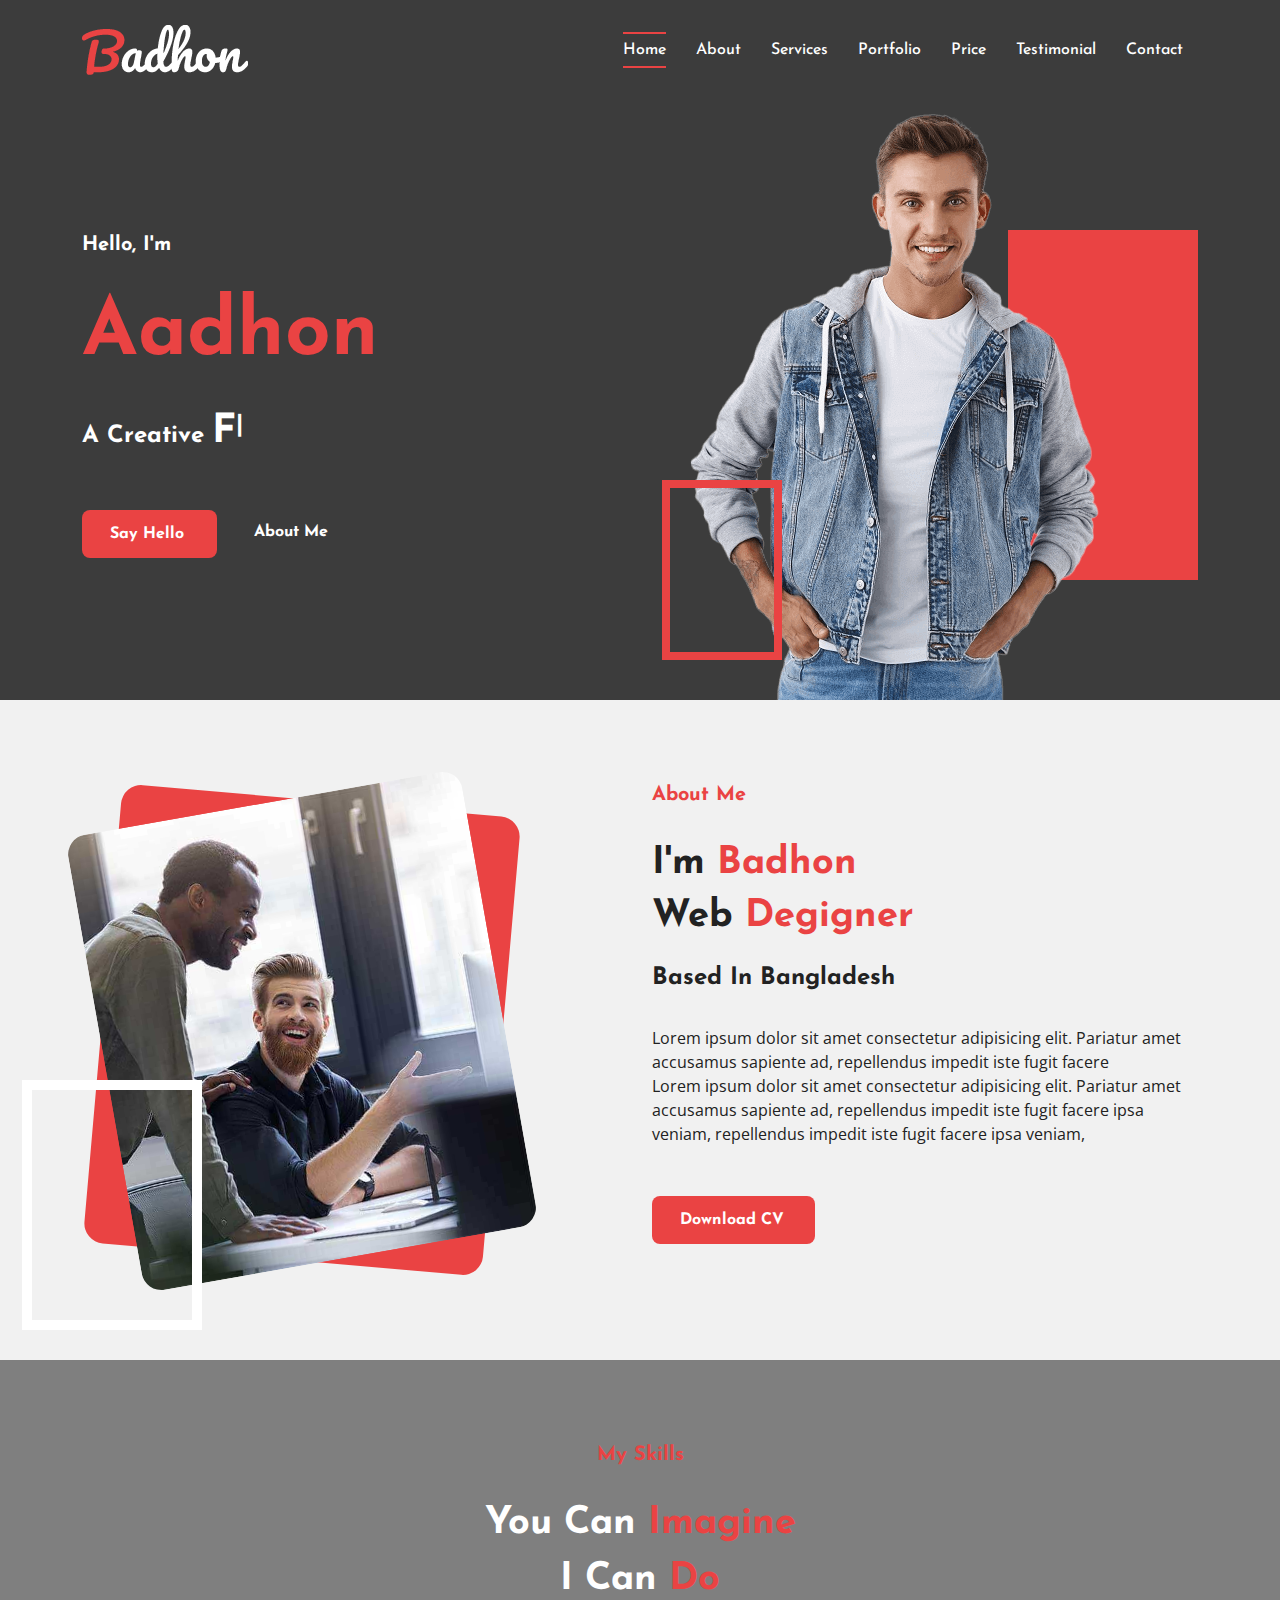
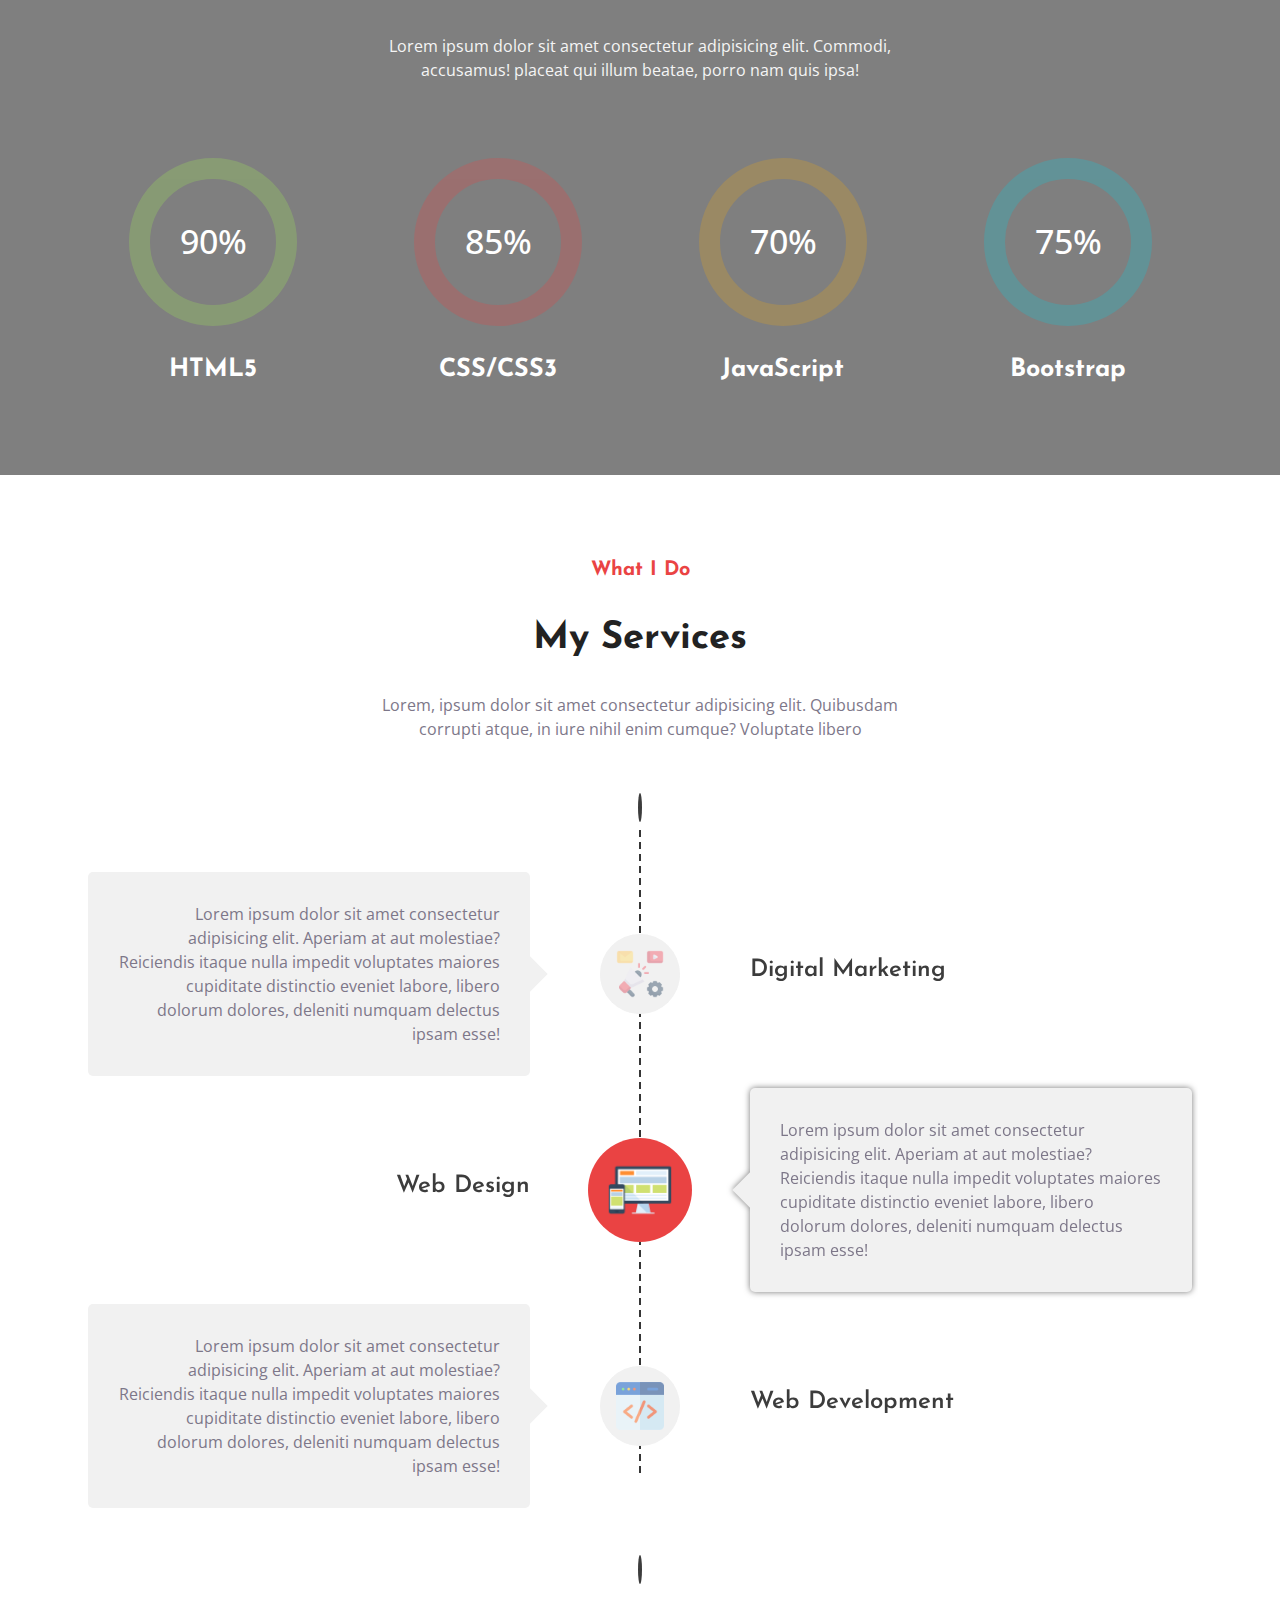
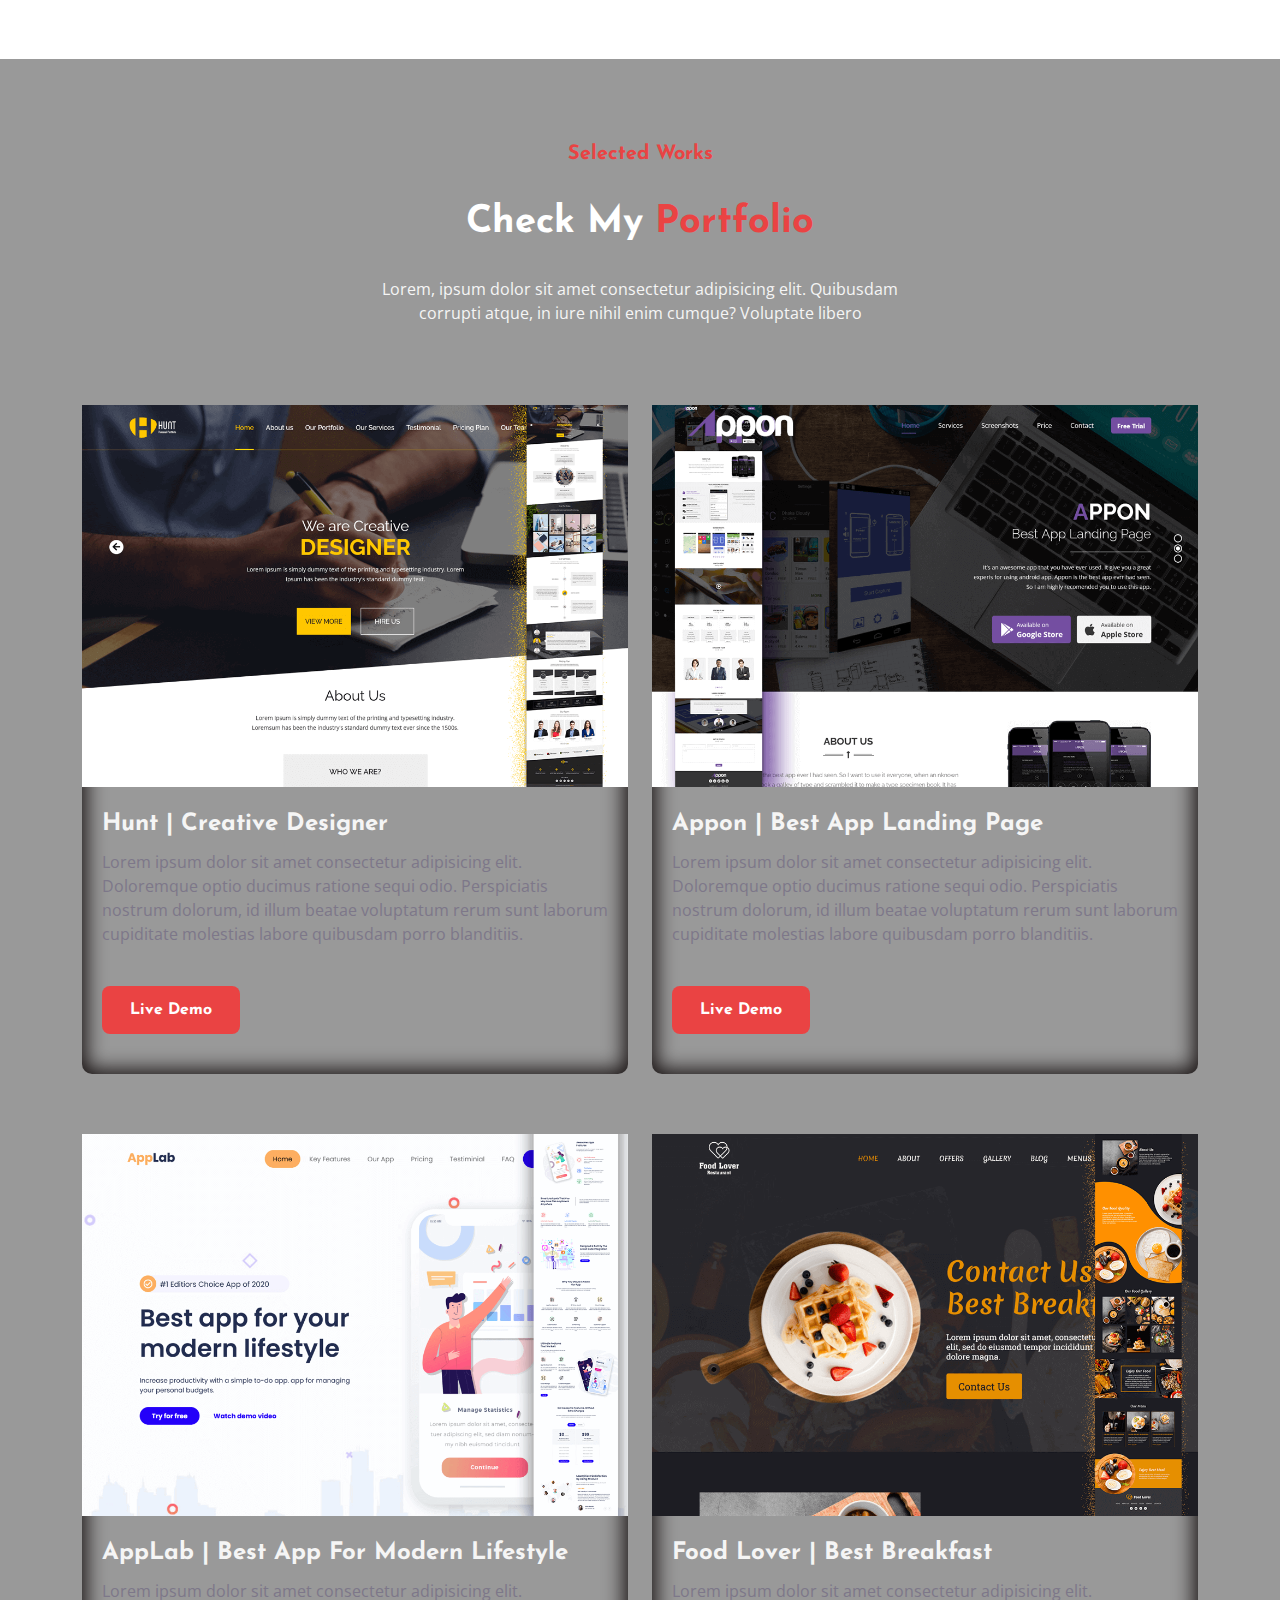
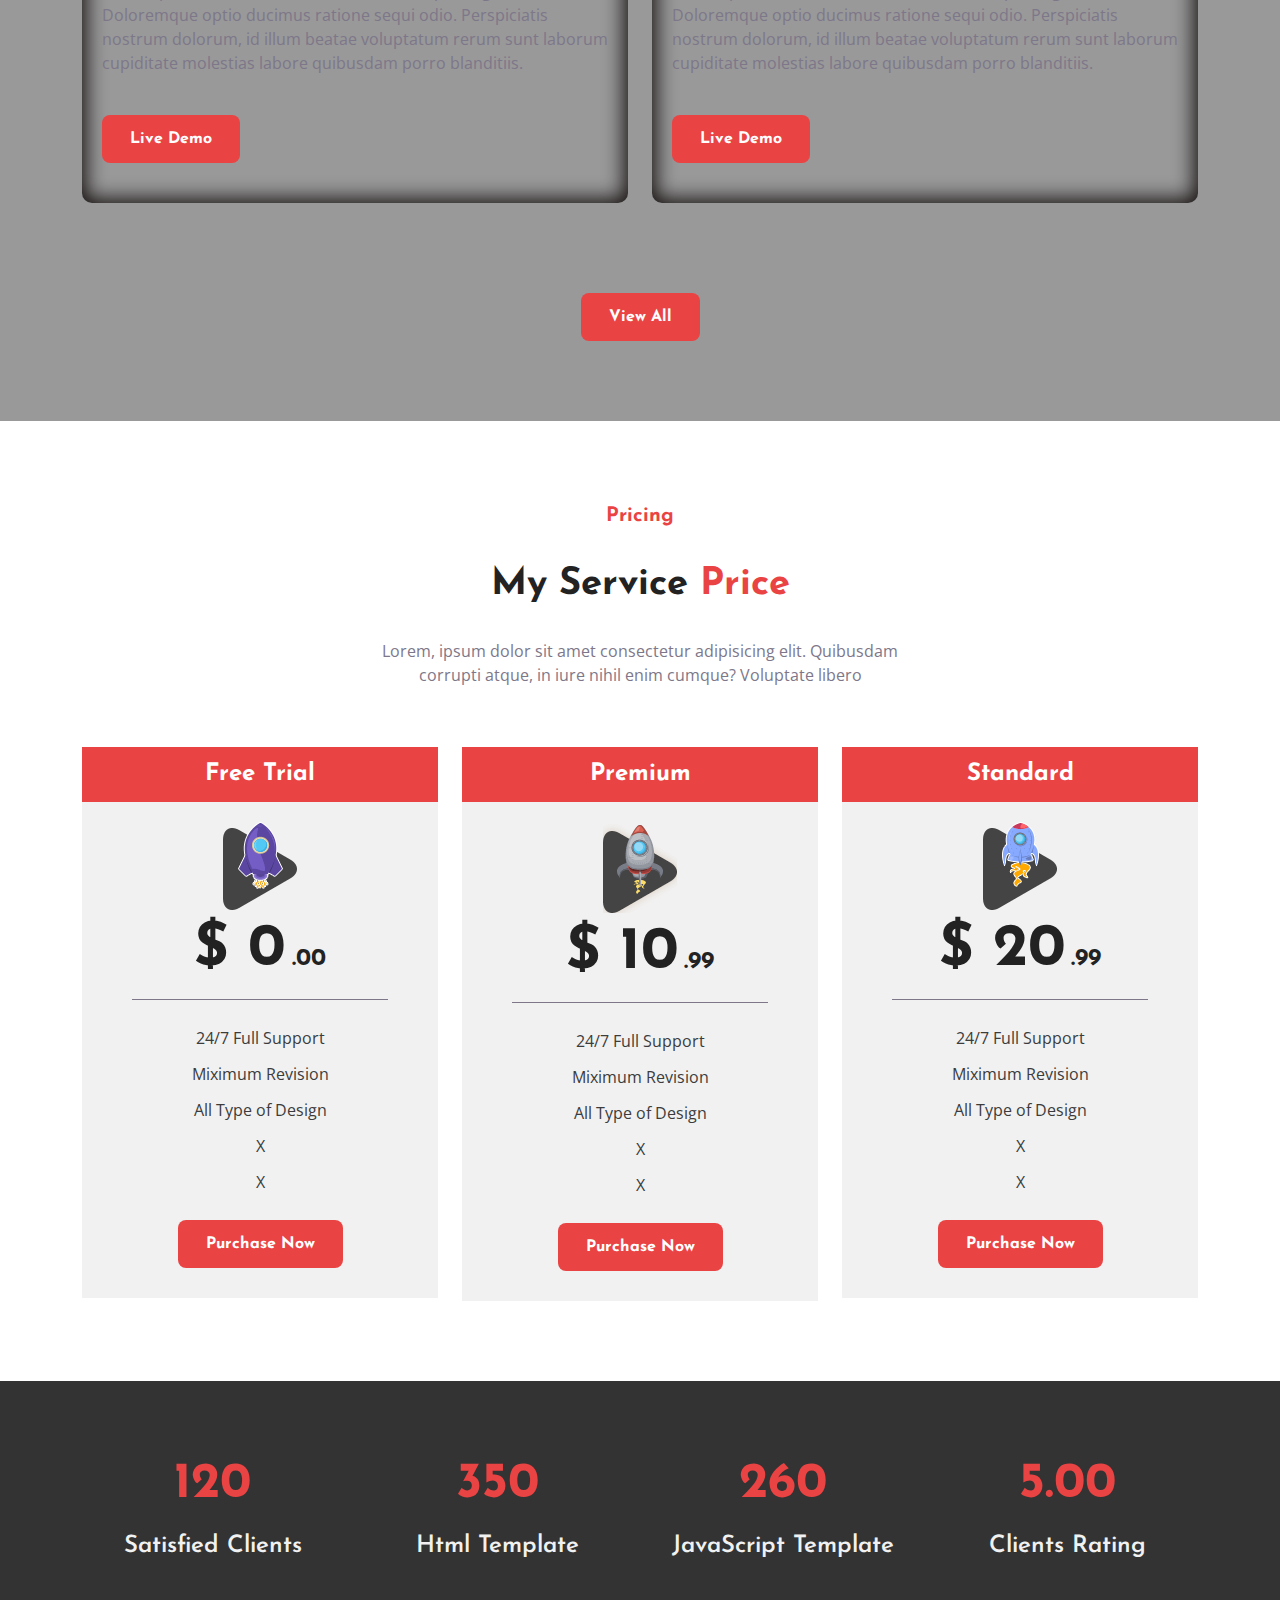
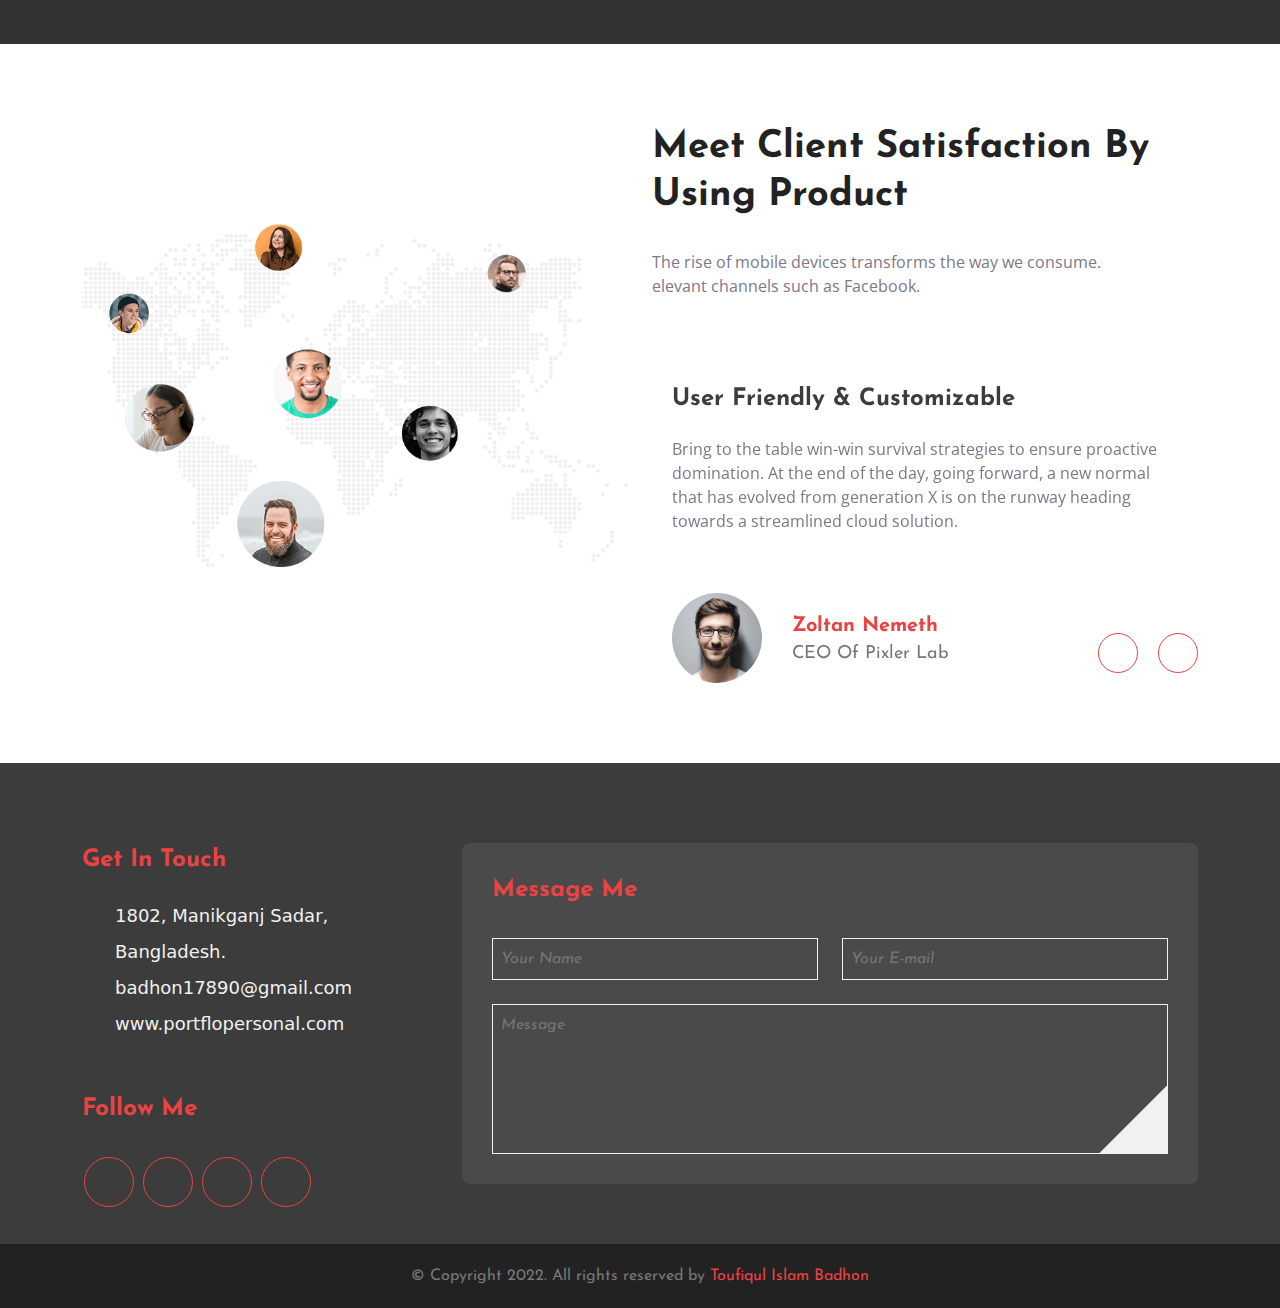
==== index.html @ 5a8f52d2 "ff" ====
<!DOCTYPE html>
<html lang="en">

<head>
    <meta charset="UTF-8">
    <meta http-equiv="X-UA-Compatible" content="IE=edge">
    <meta name="viewport" content="width=device-width, initial-scale=1.0">
    <title>Badhon | Personal Portfolio Website</title>
    <link rel="icon" href="images/icon.png">
    <link
        href="https://fonts.googleapis.com/css2?family=Josefin+Sans:wght@300;400;500;600;700&family=Open+Sans:wght@300;400;500;600;700;800&display=swap"
        rel="stylesheet">
    <link rel="stylesheet" href="https://use.fontawesome.com/releases/v5.15.4/css/all.css"
        integrity="sha384-DyZ88mC6Up2uqS4h/KRgHuoeGwBcD4Ng9SiP4dIRy0EXTlnuz47vAwmeGwVChigm" crossorigin="anonymous">
    <link rel="stylesheet" href="css/slick.css">
    <link rel="stylesheet" href="css/lightbox.min.css">
    <link rel="stylesheet" href="css/bootstrap.min.css">
    <link rel="stylesheet" href="css/style.css">
    <link rel="stylesheet" href="css/media.css">
</head>

<body data-bs-spy="scroll" data-bs-target=".main_nav">
    <!--nav section start-->
    <nav class="navbar navbar-expand-lg navbar-light main_nav">
        <div class="container">
            <a class="navbar-brand" href="index.html">
                <img src="images/logo.png" class="img-fluid" alt="Logo">
            </a>
            <button class="navbar-toggler" type="button" data-bs-toggle="collapse" data-bs-target="#navbarNav"
                aria-controls="navbarNav" aria-expanded="false" aria-label="Toggle navigation">
                <span class="navbar-toggler-icon"></span>
            </button>
            <div class="collapse navbar-collapse menu" id="navbarNav">
                <ul class="navbar-nav ms-auto">
                    <li class="nav-item">
                        <a class="nav-link active" aria-current="page" href="#banner">Home</a>
                    </li>
                    <li class="nav-item">
                        <a class="nav-link" href="#about">About</a>
                    </li>
                    <li class="nav-item">
                        <a class="nav-link" href="#service">Services</a>
                    </li>
                    <li class="nav-item">
                        <a class="nav-link" href="#portfolio">Portfolio</a>
                    </li>
                    <li class="nav-item">
                        <a class="nav-link" href="#price">Price</a>
                    </li>
                    <li class="nav-item">
                        <a class="nav-link" href="#testimonial">Testimonial</a>
                    </li>
                    <li class="nav-item">
                        <a class="nav-link" href="#contact">Contact</a>
                    </li>
                </ul>
            </div>
        </div>
    </nav>
    <!--nav section end-->

    <!--banner section start-->
    <section id="banner">
        <div class="container">
            <div class="row">
                <div class="col-lg-6 col-md-7">
                    <div class="banner_text">
                        <h4>Hello, I'm</h4>
                        <h1>Aadhon</h1>
                        <h3>A Creative <span class="typed"></span></h3>
                    </div>
                    <div class="banner_btn common_btn">
                        <a href="#contact">Say Hello <i class="far fa-envelope"></i></a>
                        <a href="#about">About Me</a>
                    </div>
                </div>
                <div class="col-lg-6 col-md-5">
                    <div class="banner_img">
                        <img src="images/banner.png" class="img-fluid" alt="banner">
                    </div>
                </div>
            </div>
        </div>
    </section>
    <!--banner section end-->

    <!--about section start-->
    <section id="about">
        <div class="container">
            <div class="row">
                <div class="col-lg-6">
                    <div class="about_img_main">
                        <div class="about_img">
                            <img src="images/about.jpg" class="img-fluid" alt="about">
                        </div>
                    </div>
                </div>
                <div class="col-lg-6">
                    <div class="about_text">
                        <h4>About Me</h4>
                        <h2>I'm <span>Badhon</span></h2>
                        <h2>Web <span>Degigner</span></h2>
                        <h3>Based in Bangladesh</h3>
                        <p>Lorem ipsum dolor sit amet consectetur adipisicing elit. Pariatur amet accusamus sapiente ad,
                            repellendus impedit iste fugit facere</p>
                        <p>Lorem ipsum dolor sit amet consectetur adipisicing elit. Pariatur amet accusamus sapiente ad,
                            repellendus impedit iste fugit facere ipsa veniam, repellendus impedit iste fugit facere
                            ipsa veniam,</p>
                        <div class="about_btn common_btn">
                            <a href="https://t.ly/GD3q" target="_blank">Download CV <i
                                    class="fas fa-long-arrow-alt-down"></i></a>
                        </div>
                    </div>
                </div>
            </div>
        </div>
    </section>
    <!--about section end-->

    <!--skill section start-->
    <section id="skill">
        <div class="container">
            <div class="row">
                <div class="col-lg-6 col-md-10 mx-auto">
                    <div class="skill_tittle text-center">
                        <h4>My Skills</h4>
                        <h2>You Can <span>Imagine</span></h2>
                        <h2>I Can <span>Do</span></h2>
                        <p>Lorem ipsum dolor sit amet consectetur adipisicing elit. Commodi, accusamus!
                            placeat qui illum beatae, porro nam quis ipsa!</p>
                    </div>
                </div>
            </div>
            <div class="row">
                <div class="col-lg-3 col-md-6 text-center">
                    <div class="skill_item">
                        <svg class="radial-progress html" data-percentage="90" viewBox="0 0 80 80">
                            <circle class="incomplete" cx="40" cy="40" r="35"></circle>
                            <circle class="complete" cx="40" cy="40" r="35"
                                style="stroke-dashoffset: 39.58406743523136;">
                            </circle>
                            <text class="percentage" x="50%" y="57%" transform="matrix(0, 1, -1, 0, 80, 0)">90%</text>
                        </svg>
                        <h3>HTML5</h3>
                    </div>
                </div>
                <div class="col-lg-3 col-md-6 text-center">
                    <div class="skill_item">
                        <svg class="radial-progress css" data-percentage="85" viewBox="0 0 80 80">
                            <circle class="incomplete" cx="40" cy="40" r="35"></circle>
                            <circle class="complete" cx="40" cy="40" r="35"
                                style="stroke-dashoffset: 39.58406743523136;">
                            </circle>
                            <text class="percentage" x="50%" y="57%" transform="matrix(0, 1, -1, 0, 80, 0)">85%</text>
                        </svg>
                        <h3>CSS/CSS3</h3>
                    </div>
                </div>
                <div class="col-lg-3 col-md-6 text-center">
                    <div class="skill_item md_mb">
                        <svg class="radial-progress javascript" data-percentage="70" viewBox="0 0 80 80">
                            <circle class="incomplete" cx="40" cy="40" r="35"></circle>
                            <circle class="complete" cx="40" cy="40" r="35"
                                style="stroke-dashoffset: 39.58406743523136;">
                            </circle>
                            <text class="percentage" x="50%" y="57%" transform="matrix(0, 1, -1, 0, 80, 0)">70%</text>
                        </svg>
                        <h3>javaScript</h3>
                    </div>
                </div>
                <div class="col-lg-3 col-md-6 text-center">
                    <div class="skill_item xs_mb md_mb">
                        <svg class="radial-progress bootstrap" data-percentage="75" viewBox="0 0 80 80">
                            <circle class="incomplete" cx="40" cy="40" r="35"></circle>
                            <circle class="complete" cx="40" cy="40" r="35"
                                style="stroke-dashoffset: 39.58406743523136;">
                            </circle>
                            <text class="percentage" x="50%" y="57%" transform="matrix(0, 1, -1, 0, 80, 0)">75%</text>
                        </svg>
                        <h3>bootstrap</h3>
                    </div>
                </div>
            </div>
        </div>
    </section>
    <!--skill section end-->

    <!--service section start-->
    <section id="service">
        <div class="container">
            <div class="row">
                <div class="col-lg-6 col-md-10 mx-auto">
                    <div class="service_tittle text-center">
                        <h4>What I Do</h4>
                        <h2>My Services</h2>
                        <p>Lorem, ipsum dolor sit amet consectetur adipisicing elit. Quibusdam corrupti atque, in iure
                            nihil enim cumque? Voluptate libero</p>
                    </div>
                </div>
            </div>

            <div class="service_prev_arrow">
                <i class="fas fa-chevron-up"></i>
            </div>
            <div class="service_next_arrow">
                <i class="fas fa-chevron-down"></i>
            </div>

            <div class="service_slider">
                <div class="service_item">
                    <div class="service_item_tittle">
                        <h3>Web Design</h3>
                    </div>
                    <div class="service_item_round">
                        <div class="service_item_round_img">
                            <img src="images/service-icon1.png" alt="service">
                        </div>
                    </div>
                    <div class="service_item_details">
                        <p>Lorem ipsum dolor sit amet consectetur adipisicing elit. Aperiam at aut molestiae? Reiciendis
                            itaque nulla impedit voluptates maiores cupiditate distinctio eveniet labore, libero dolorum
                            dolores, deleniti numquam delectus ipsam esse!</p>
                    </div>
                </div>
                <div class="service_item">
                    <div class="service_item_tittle">
                        <h3>Web Development</h3>
                    </div>
                    <div class="service_item_round">
                        <div class="service_item_round_img">
                            <img src="images/service-icon2.png" alt="service">
                        </div>
                    </div>
                    <div class="service_item_details">
                        <p>Lorem ipsum dolor sit amet consectetur adipisicing elit. Aperiam at aut molestiae? Reiciendis
                            itaque nulla impedit voluptates maiores cupiditate distinctio eveniet labore, libero dolorum
                            dolores, deleniti numquam delectus ipsam esse!</p>
                    </div>
                </div>
                <div class="service_item">
                    <div class="service_item_tittle">
                        <h3>Graphic Design</h3>
                    </div>
                    <div class="service_item_round">
                        <div class="service_item_round_img">
                            <img src="images/service-icon3.png" alt="service">
                        </div>
                    </div>
                    <div class="service_item_details">
                        <p>Lorem ipsum dolor sit amet consectetur adipisicing elit. Aperiam at aut molestiae? Reiciendis
                            itaque nulla impedit voluptates maiores cupiditate distinctio eveniet labore, libero dolorum
                            dolores, deleniti numquam delectus ipsam esse!</p>
                    </div>
                </div>
                <div class="service_item">
                    <div class="service_item_tittle">
                        <h3>Photography</h3>
                    </div>
                    <div class="service_item_round">
                        <div class="service_item_round_img">
                            <img src="images/service-icon4.png" alt="service">
                        </div>
                    </div>
                    <div class="service_item_details">
                        <p>Lorem ipsum dolor sit amet consectetur adipisicing elit. Aperiam at aut molestiae? Reiciendis
                            itaque nulla impedit voluptates maiores cupiditate distinctio eveniet labore, libero dolorum
                            dolores, deleniti numquam delectus ipsam esse!</p>
                    </div>
                </div>
                <div class="service_item">
                    <div class="service_item_tittle">
                        <h3>SEO</h3>
                    </div>
                    <div class="service_item_round">
                        <div class="service_item_round_img">
                            <img src="images/service-icon5.png" alt="service">
                        </div>
                    </div>
                    <div class="service_item_details">
                        <p>Lorem ipsum dolor sit amet consectetur adipisicing elit. Aperiam at aut molestiae? Reiciendis
                            itaque nulla impedit voluptates maiores cupiditate distinctio eveniet labore, libero dolorum
                            dolores, deleniti numquam delectus ipsam esse!</p>
                    </div>
                </div>
                <div class="service_item">
                    <div class="service_item_tittle">
                        <h3>Digital Marketing</h3>
                    </div>
                    <div class="service_item_round">
                        <div class="service_item_round_img">
                            <img src="images/service-icon6.png" alt="service">
                        </div>
                    </div>
                    <div class="service_item_details">
                        <p>Lorem ipsum dolor sit amet consectetur adipisicing elit. Aperiam at aut molestiae? Reiciendis
                            itaque nulla impedit voluptates maiores cupiditate distinctio eveniet labore, libero dolorum
                            dolores, deleniti numquam delectus ipsam esse!</p>
                    </div>
                </div>
            </div>

        </div>
    </section>
    <!--service section end-->

    <!--portfolio section start-->
    <section id="portfolio">
        <div class="container">
            <div class="row">
                <div class="col-lg-6 col-md-10 mx-auto">
                    <div class="portfolio_tittle text-center">
                        <h4>Selected works</h4>
                        <h2>Check my <span>portfolio</span></h2>
                        <p>Lorem, ipsum dolor sit amet consectetur adipisicing elit. Quibusdam corrupti atque, in iure
                            nihil enim cumque? Voluptate libero</p>
                    </div>
                </div>
            </div>
            <div class="row">
                <div class="col-lg-6 col-md-6">
                    <div class="portfolio_item">
                        <div class="portfolio_item_img">
                            <img src="images/portfolio1.png" class="img-fluid" alt="portfolio item">
                            <div class="portfolio_item_img_overlay">
                                <a href="images/portfolio1.png" data-lightbox="image-1"><i
                                        class="fas fa-search-plus"></i></a>
                            </div>
                        </div>
                        <div class="portfolio_item_details">
                            <h3>Hunt | Creative Designer</h3>
                            <p>Lorem ipsum dolor sit amet consectetur adipisicing elit. Doloremque optio ducimus
                                ratione
                                sequi odio. Perspiciatis nostrum dolorum, id illum beatae voluptatum rerum sunt
                                laborum
                                cupiditate molestias labore quibusdam porro blanditiis.</p>
                        </div>
                        <div class="portfolio_item_btn common_btn">
                            <a href="https://iambadhon.github.io/hunt/" target="_blank">Live Demo <i
                                    class="fas fa-globe"></i></a>
                        </div>
                    </div>
                </div>
                <div class="col-lg-6 col-md-6">
                    <div class="portfolio_item">
                        <div class="portfolio_item_img">
                            <img src="images/portfolio2.png" class="img-fluid" alt="portfolio item">
                            <div class="portfolio_item_img_overlay">
                                <a href="images/portfolio2.png" data-lightbox="image-1"><i
                                        class="fas fa-search-plus"></i></a>
                            </div>
                        </div>
                        <div class="portfolio_item_details">
                            <h3>Appon | Best App Landing page</h3>
                            <p>Lorem ipsum dolor sit amet consectetur adipisicing elit. Doloremque optio ducimus
                                ratione
                                sequi odio. Perspiciatis nostrum dolorum, id illum beatae voluptatum rerum sunt laborum
                                cupiditate molestias labore quibusdam porro blanditiis.</p>
                        </div>
                        <div class="portfolio_item_btn common_btn">
                            <a href="https://iambadhon.github.io/appon/" target="_blank">Live Demo <i
                                    class="fas fa-globe"></i></a>
                        </div>
                    </div>
                </div>
                <div class="col-lg-6 col-md-6">
                    <div class="portfolio_item">
                        <div class="portfolio_item_img">
                            <img src="images/portfolio3.png" class="img-fluid" alt="portfolio item">
                            <div class="portfolio_item_img_overlay">
                                <a href="images/portfolio3.png" data-lightbox="image-1"><i
                                        class="fas fa-search-plus"></i></a>
                            </div>
                        </div>
                        <div class="portfolio_item_details">
                            <h3>AppLab | best app for modern lifestyle</h3>
                            <p>Lorem ipsum dolor sit amet consectetur adipisicing elit. Doloremque optio ducimus
                                ratione
                                sequi odio. Perspiciatis nostrum dolorum, id illum beatae voluptatum rerum sunt laborum
                                cupiditate molestias labore quibusdam porro blanditiis.</p>
                        </div>
                        <div class="portfolio_item_btn common_btn">
                            <a href="https://iambadhon.github.io/applab/" target="_blank">Live Demo <i
                                    class="fas fa-globe"></i></a>
                        </div>
                    </div>
                </div>
                <div class="col-lg-6 col-md-6">
                    <div class="portfolio_item">
                        <div class="portfolio_item_img">
                            <img src="images/portfolio4.png" class="img-fluid" alt="portfolio item">
                            <div class="portfolio_item_img_overlay">
                                <a href="images/portfolio4.png" data-lightbox="image-1"><i
                                        class="fas fa-search-plus"></i></a>
                            </div>
                        </div>
                        <div class="portfolio_item_details">
                            <h3>Food Lover | Best Breakfast</h3>
                            <p>Lorem ipsum dolor sit amet consectetur adipisicing elit. Doloremque optio ducimus ratione
                                sequi odio. Perspiciatis nostrum dolorum, id illum beatae voluptatum rerum sunt laborum
                                cupiditate molestias labore quibusdam porro blanditiis.</p>
                        </div>
                        <div class="portfolio_item_btn common_btn">
                            <a href="https://iambadhon.github.io/breakfast/" target="_blank">Live Demo <i
                                    class="fas fa-globe"></i></a>
                        </div>
                    </div>
                </div>
                <div class="portfolio_all_btn common_btn text-center">
                    <a href="portfolio.html">View All</a>
                </div>
            </div>
        </div>
    </section>
    <!--portfolio section end-->

    <!--price section start-->
    <section id="price">
        <div class="container">
            <div class="row">
                <div class="col-lg-6 col-md-10 mx-auto">
                    <div class="price_tittle text-center">
                        <h4>Pricing</h4>
                        <h2>My Service <span>Price</span></h2>
                        <p>Lorem, ipsum dolor sit amet consectetur adipisicing elit. Quibusdam corrupti atque, in iure
                            nihil enim cumque? Voluptate libero</p>
                    </div>
                </div>
            </div>

            <div class="row">
                <div class="col-lg-4 col-md-4">
                    <div class="price_item text-center">
                        <div class="price_item_head">
                            <h3>Free Trial</h3>
                        </div>
                        <div class="price_item_img">
                            <img src="images/price1.png" class="img-fluid" alt="price">
                        </div>
                        <div class="price_item_text">
                            <div class="price_item_price">
                                <h2>$ 0</h2>
                                <span>.00</span>
                            </div>
                            <ul>
                                <li>24/7 Full Support</li>
                                <li>Miximum Revision</li>
                                <li> All Type of Design</li>
                                <li> X</li>
                                <li> X</li>
                            </ul>
                        </div>
                        <div class="price_item_btn common_btn">
                            <a href="#">Purchase Now</a>
                        </div>
                    </div>
                </div>
                <div class="col-lg-4 col-md-4">
                    <div class="price_item text-center">
                        <div class="price_item_head">
                            <h3>Premium</h3>
                        </div>
                        <div class="price_item_img">
                            <img src="images/price2.png" class="img-fluid" alt="price">
                        </div>
                        <div class="price_item_text">
                            <div class="price_item_price">
                                <h2>$ 10</h2>
                                <span>.99</span>
                            </div>
                            <ul>
                                <li>24/7 Full Support</li>
                                <li>Miximum Revision</li>
                                <li> All Type of Design</li>
                                <li> X</li>
                                <li> X</li>
                            </ul>
                        </div>
                        <div class="price_item_btn common_btn">
                            <a href="#">Purchase Now</a>
                        </div>
                    </div>
                </div>
                <div class="col-lg-4 col-md-4">
                    <div class="price_item text-center xs_mb">
                        <div class="price_item_head">
                            <h3>Standard</h3>
                        </div>
                        <div class="price_item_img">
                            <img src="images/price3.png" class="img-fluid" alt="price">
                        </div>
                        <div class="price_item_text">
                            <div class="price_item_price">
                                <h2>$ 20</h2>
                                <span>.99</span>
                            </div>
                            <ul>
                                <li>24/7 Full Support</li>
                                <li>Miximum Revision</li>
                                <li> All Type of Design</li>
                                <li> X</li>
                                <li> X</li>
                            </ul>
                        </div>
                        <div class="price_item_btn common_btn">
                            <a href="#">Purchase Now</a>
                        </div>
                    </div>
                </div>
            </div>
        </div>
    </section>
    <!--price section end-->

    <!--client section start-->
    <section id="client">
        <div class="container">
            <div class="row">
                <div class="col-lg-3 col-md-6">
                    <div class="client_item text-center">
                        <i class="fas fa-users"></i>
                        <h2 class="counter">120</h2>
                        <h3>Satisfied Clients</h3>
                    </div>
                </div>
                <div class="col-lg-3 col-md-6">
                    <div class="client_item text-center">
                        <i class="fab fa-html5"></i>
                        <h2 class="counter">350</h2>
                        <h3>html template</h3>
                    </div>
                </div>
                <div class="col-lg-3 col-md-6">
                    <div class="client_item text-center md_mb">
                        <i class="fab fa-js-square"></i>
                        <h2 class="counter">260</h2>
                        <h3>JavaScript Template</h3>
                    </div>
                </div>
                <div class="col-lg-3 col-md-6">
                    <div class="client_item text-center xs_mb md_mb">
                        <i class="fas fa-star"></i>
                        <h2 class="counter">5.00</h2>
                        <h3>Clients Rating</h3>
                    </div>
                </div>
            </div>
        </div>
    </section>
    <!--client section end-->

    <!--testimonial section start-->
    <section id="testimonial">
        <div class="container">
            <div class="row">
                <div class="col-lg-6">
                    <div class="testimonial_img">
                        <img src="images/testimonial-img.png" class="img-fluid" alt="testimonial">
                    </div>
                </div>
                <div class="col-lg-6">
                    <div class="testimonial_main">
                        <div class="row">
                            <div class="col-lg-11 col-md-10 center_align">
                                <div class="testimonial_tittle">
                                    <h2>Meet Client Satisfaction by using product</h2>
                                    <p>The rise of mobile devices transforms the way we consume. elevant
                                        channels such as
                                        Facebook.
                                    </p>
                                </div>
                            </div>
                        </div>

                        <div class="testimonial_prev">
                            <i class="fas fa-long-arrow-alt-left"></i>
                        </div>
                        <div class="testimonial_next">
                            <i class="fas fa-long-arrow-alt-right"></i>
                        </div>

                        <div class="testimonial_slider">
                            <div class="testimonial_slider_item">
                                <div class="testimonial_slider_item_text">
                                    <ul>
                                        <li><i class="fas fa-star"></i></li>
                                        <li><i class="fas fa-star"></i></li>
                                        <li><i class="fas fa-star"></i></li>
                                        <li><i class="fas fa-star"></i></li>
                                        <li><i class="fas fa-star"></i></li>
                                    </ul>
                                    <h3>User friendly & Customizable</h3>
                                    <p>Bring to the table win-win survival strategies to ensure
                                        proactive domination. At
                                        the
                                        end of the day, going forward, a new normal that has evolved
                                        from generation X
                                        is on
                                        the runway heading towards a streamlined cloud solution.</p>
                                </div>
                                <div class="testimonial_slider_item_user">
                                    <div class="testimonial_slider_item_user_img">
                                        <img src="images/testimonial-user1.png" class="img-fluid"
                                            alt="testimonial user">
                                    </div>
                                    <div class="testimonial_slider_item_user_name">
                                        <h4>Zoltan Nemeth</h4>
                                        <span>CEO of Pixler Lab</span>
                                    </div>
                                </div>
                            </div>

                            <div class="testimonial_slider_item">
                                <div class="testimonial_slider_item_text">
                                    <ul>
                                        <li><i class="fas fa-star"></i></li>
                                        <li><i class="fas fa-star"></i></li>
                                        <li><i class="fas fa-star"></i></li>
                                        <li><i class="fas fa-star"></i></li>
                                        <li><i class="fas fa-star-half"></i></li>
                                    </ul>
                                    <h3>User friendly & Customizable</h3>
                                    <p>Bring to the table win-win survival strategies to ensure
                                        proactive domination. At
                                        the
                                        end of the day, going forward, a new normal that has evolved
                                        from generation X
                                        is on
                                        the runway heading towards a streamlined cloud solution.</p>
                                </div>
                                <div class="testimonial_slider_item_user">
                                    <div class="testimonial_slider_item_user_img">
                                        <img src="images/testimonial-user2.png" class="img-fluid"
                                            alt="testimonial user">
                                    </div>
                                    <div class="testimonial_slider_item_user_name">
                                        <h4>Cathy Rose</h4>
                                        <span>CEO of upwork</span>
                                    </div>
                                </div>
                            </div>

                            <div class="testimonial_slider_item">
                                <div class="testimonial_slider_item_text">
                                    <ul>
                                        <li><i class="fas fa-star"></i></li>
                                        <li><i class="fas fa-star"></i></li>
                                        <li><i class="fas fa-star"></i></li>
                                        <li><i class="fas fa-star"></i></li>
                                        <li><i class="fas fa-star"></i></li>
                                    </ul>
                                    <h3>User friendly & Customizable</h3>
                                    <p>Bring to the table win-win survival strategies to ensure
                                        proactive domination. At
                                        the
                                        end of the day, going forward, a new normal that has evolved
                                        from generation X
                                        is on
                                        the runway heading towards a streamlined cloud solution.</p>
                                </div>
                                <div class="testimonial_slider_item_user">
                                    <div class="testimonial_slider_item_user_img">
                                        <img src="images/testimonial-user3.png" class="img-fluid"
                                            alt="testimonial user">
                                    </div>
                                    <div class="testimonial_slider_item_user_name">
                                        <h4>Nemeth thee</h4>
                                        <span>CEO of Fiverr</span>
                                    </div>
                                </div>
                            </div>
                        </div>
                    </div>
                </div>
            </div>
        </div>
    </section>
    <!--testimonial section end-->

    <!--footer section start-->
    <footer id="contact">
        <div class="container">
            <div class="row contact_main">
                <div class="col-lg-4 col-md-6">
                    <div class="get_touch">
                        <h3>Get in Touch</h3>
                        <ul>
                            <li><a href="#"><i class="fas fa-map-marker-alt"></i> 1802, Manikganj Sadar, Bangladesh.</a>
                            </li>
                            <li><a href="#"><i class="fas fa-envelope"></i> badhon17890@gmail.com</a>
                            </li>
                            <li><a href="#"><i class="fas fa-globe"></i> www.portflopersonal.com</a></li>
                        </ul>
                    </div>
                    <div class="follow_me">
                        <h3>Follow Me</h3>
                        <ul>
                            <li><a href="https://facebook.com/iambadhon0" target="_blank"><i
                                        class="fab fa-facebook-f"></i></a></li>
                            <li><a href="https://twitter.com/iambadhon0" target="_blank"><i
                                        class="fab fa-twitter"></i></a></li>
                            <li><a href="https://linkedin.com/in/iambadhon0/" target="_blank"><i
                                        class="fab fa-linkedin-in"></i></a></li>
                            <li><a href="https://github.com/iambadhon" target="_blank"><i class="fab fa-github"></i></a>
                            </li>
                        </ul>
                    </div>
                </div>
                <div class="col-lg-8 col-md-6">
                    <div class="message_me">
                        <h3>Message Me</h3>
                        <form action="https://formspree.io/f/xgedaejn" method="post">
                            <div class="row">
                                <div class="col-lg-6 name">
                                    <input name="Name" type="text" required placeholder="Your Name">
                                </div>
                                <div class="col-lg-6 email">
                                    <input name="E-mail" type="email" required placeholder="Your E-mail">
                                </div>
                                <div class="col-lg-12 message">
                                    <textarea name="Message" required placeholder="Message"></textarea>
                                    <button><i class="fas fa-paper-plane"></i></button>
                                </div>
                            </div>
                        </form>
                    </div>
                </div>
            </div>
        </div>
        <div class="copyright">
            <div class="container">
                <div class="row">
                    <div class="col-lg-12">
                        <div class="copyright_text text-center">
                            <h5>&copy; Copyright 2022. All rights reserved by <a href="https://facebook.com/iambadhon0"
                                    target="_blank">Toufiqul Islam Badhon</a></h5>
                        </div>
                    </div>
                </div>
            </div>
        </div>
    </footer>
    <!--footer section end-->

    <!--scroll top section start-->
    <div class="scroll_top">
        <i class="fas fa-sort-alpha-up"></i>
    </div>
    <!--scroll top section end-->

    <!--jquery file linkup start-->
    <script src="https://ajax.googleapis.com/ajax/libs/jquery/1.12.4/jquery.min.js"></script>
    <script src="js/bootstrap.bundle.min.js"></script>
    <script src="js/typed.min.js"></script>
    <script src="js/slick.min.js"></script>
    <script src="js/lightbox.min.js"></script>
    <script src="js/counterup.min.js"></script>
    <script src="js/waypoints.min.js"></script>
    <script src="js/custom.js"></script>
    <!--jquery file linkup end-->
</body>

</html>
---- css/style.css ----
/*=====================common css start=====================*/
* {
    margin: 0;
    padding: 0;
    outline: 0;
    border: 0;
    box-sizing: border-box;
}

html {
    scroll-behavior: smooth;
}

body {
    transition: .5s;
    -webkit-transition: .5s;
    -moz-transition: .5s;
    -ms-transition: .5s;
    -o-transition: .5s;
}

::selection {
    background: var(--first-color);
    color: var(--sixth-color);
}

img {
    vertical-align: middle;
}

a {
    text-decoration: none;
    display: inline-block;
    transition: .5s;
    -webkit-transition: .5s;
    -moz-transition: .5s;
    -ms-transition: .5s;
    -o-transition: .5s;
}

ul,
ol {
    list-style-type: none;
    margin: 0;
    padding: 0;
}

h1 {
    color: var(--first-color);
    font-size: 80px;
    line-height: 88px;
    font-weight: 700;
    font-family: 'Josefin Sans',
        sans-serif;
    margin-bottom: 30px;
}

h2 {
    font-size: 38px;
    font-weight: 700;
    line-height: 48px;
    text-transform: capitalize;
    font-family: 'Josefin Sans',
        sans-serif;
    color: var(--second-color);
    margin-bottom: 30px;
}

h3 {
    font-size: 24px;
    font-weight: 700;
    line-height: 35px;
    text-transform: capitalize;
    font-family: 'Josefin Sans',
        sans-serif;
    color: var(--third-color);
}

h4 {
    font-size: 20px;
    font-weight: 700;
    line-height: 30px;
    text-transform: capitalize;
    font-family: 'Josefin Sans',
        sans-serif;
    color: var(--first-color);
    margin-bottom: 30px;
}

p {
    font-size: 16px;
    font-weight: 400;
    line-height: 24px;
    font-family: 'Open Sans',
        sans-serif;
    color: var(--fifth-color);
    margin: 0;
    padding: 0;
}

.common_btn a {
    font-size: 16px;
    font-weight: 700;
    line-height: 24px;
    font-family: 'Josefin Sans', sans-serif;
    color: var(--sixth-color);
    background: var(--first-color);
    padding: 10px 26px;
    border-radius: 8px;
    -webkit-border-radius: 8px;
    -moz-border-radius: 8px;
    -ms-border-radius: 8px;
    -o-border-radius: 8px;
    border: 2px solid transparent;
    display: inline-block;
    text-transform: capitalize;
    transition: .5s;
    -webkit-transition: .5s;
    -moz-transition: .5s;
    -ms-transition: .5s;
    -o-transition: .5s;
}

.common_btn a:hover {
    background: transparent;
    border-color: var(--first-color);
}

section {
    padding: 80px 0;
}

:root {
    --first-color: #ea4343;
    --second-color: #222222;
    --third-color: #3c3c3c;
    --fourth-color: #777777;
    --fifth-color: #7d7789;
    --sixth-color: #ffffff;
    --seventh-color: #f1f1f1;
    --eighth-color: #f5f5f5;
    --ninth-color: #161010;
    --tenth-color: #4a4a4a;
}

/*=====================common css end=====================*/

/*=====================nav section start=====================*/
.main_nav {
    position: absolute;
    top: 0;
    left: 0;
    width: 100%;
    z-index: 9999;
    padding: 20px 0;
}

.main_nav .menu ul li {
    margin: 0 5px;
    position: relative;
    overflow: hidden;
}

.main_nav .menu ul li a {
    font-size: 16px;
    font-weight: 500;
    line-height: 16px;
    color: var(--sixth-color) !important;
    font-family: 'Josefin Sans',
        sans-serif;
    padding: 10px 10px !important;
    transition: .5s;
    -webkit-transition: .5s;
    -moz-transition: .5s;
    -ms-transition: .5s;
    -o-transition: .5s;
}

.main_nav .menu ul li a::before {
    position: absolute;
    content: '';
    left: -90px;
    bottom: 0;
    width: calc(100% - 20px);
    height: 2px;
    background: var(--first-color);
    transition: .5s;
    -webkit-transition: .5s;
    -moz-transition: .5s;
    -ms-transition: .5s;
    -o-transition: .5s;
}

.main_nav .menu ul li a::after {
    position: absolute;
    content: '';
    right: -90px;
    top: 0;
    width: calc(100% - 20px);
    height: 2px;
    background: var(--first-color);
    transition: .5s;
    -webkit-transition: .5s;
    -moz-transition: .5s;
    -ms-transition: .5s;
    -o-transition: .5s;
}

.main_nav .menu ul li a:hover::before {
    left: 10px;
}

.main_nav .menu ul li a:hover::after {
    right: 10px;
}

.main_nav .menu ul li a.active::before {
    left: 10px;
}

.main_nav .menu ul li a.active::after {
    right: 10px;
}

.nav_sticky {
    background: rgb(43, 43, 43, 0.9);
    position: fixed;
    top: 0;
    left: 0;
    padding: 10px 0;
    animation: animateNav .5s;
    -webkit-animation: animateNav .5s;
}

@keyframes animateNav {
    from {
        top: -100%;
    }

    to {
        top: 0;
    }
}

.navbar .navbar-toggler {
    padding: .2rem .6rem .4rem .6rem;
    border-color: var(--sixth-color);
    border-radius: 0;
    -webkit-border-radius: 0;
    -moz-border-radius: 0;
    -ms-border-radius: 0;
    -o-border-radius: 0;
}

.navbar .navbar-toggler:focus {
    box-shadow: none;
}

.navbar .navbar-toggler-icon {
    width: 25px;
    height: 20px;
    background-image: none;
    position: relative;
    border-bottom: 3px solid var(--first-color);
    transition: all .3s linear;
}

.navbar .navbar-toggler-icon::after,
.navbar .navbar-toggler-icon::before {
    width: 25px;
    position: absolute;
    height: 3px;
    background-color: var(--first-color);
    top: 0;
    left: 0;
    content: '';
    z-index: 2;
    transition: all .3s linear;
}

.navbar .navbar-toggler-icon::after {
    top: 8px;
}

.navbar-toggler[aria-expanded="true"] .navbar-toggler-icon::after {
    transform: rotate(45deg);
    -webkit-transform: rotate(45deg);
    -moz-transform: rotate(45deg);
    -ms-transform: rotate(45deg);
    -o-transform: rotate(45deg);
    background: var(--first-color);
}

.navbar-toggler[aria-expanded="true"] .navbar-toggler-icon::before {
    transform: translateY(8px) rotate(-45deg);
    -webkit-transform: translateY(8px) rotate(-45deg);
    -moz-transform: translateY(8px) rotate(-45deg);
    -ms-transform: translateY(8px) rotate(-45deg);
    -o-transform: translateY(8px) rotate(-45deg);
    background: var(--first-color);
}

.navbar-toggler[aria-expanded="true"] .navbar-toggler-icon {
    border-color: transparent;
}

/*=====================nav section end=====================*/

/*=====================banner section start=====================*/
#banner {
    background: var(--third-color);
    height: 700px;
    position: relative;
    overflow: hidden;
}

#banner .banner_text {
    margin-top: 150px;
}

#banner .banner_text h4 {
    color: var(--sixth-color);
}

#banner .banner_text h3 {
    color: var(--sixth-color);
    position: relative;
}

#banner .banner_text h3 span {
    color: var(--sixth-color);
    font-size: 40px;
    line-height: 48px;
}

#banner .banner_text h3::after {
    position: absolute;
    content: '|';
    display: inline;
    animation: blink 0.7s infinite;
    -webkit-animation: blink 0.7s infinite;
}

@keyframes blink {
    0% {
        opacity: 1;
    }

    50% {
        opacity: 0;
    }

    100% {
        opacity: 1;
    }
}

@-webkit-keyframes blink {
    0% {
        opacity: 1;
    }

    50% {
        opacity: 0;
    }

    100% {
        opacity: 1;
    }
}

@-moz-keyframes blink {
    0% {
        opacity: 1;
    }

    50% {
        opacity: 0;
    }

    100% {
        opacity: 1;
    }
}

#banner .banner_btn {
    margin-top: 50px;
}

#banner .banner_btn a {
    position: relative;
    overflow: hidden;
}

#banner .banner_btn a i {
    padding-left: 5px;
}

#banner .banner_btn a:last-child {
    background: transparent;
    padding: 12px 0;
    margin-left: 30px;
    border-radius: 0;
    -webkit-border-radius: 0;
    -moz-border-radius: 0;
    -ms-border-radius: 0;
    -o-border-radius: 0;
}

#banner .banner_btn a:last-child::after {
    position: absolute;
    content: '';
    left: -100%;
    bottom: 12px;
    width: calc(100% - 0px);
    height: 2px;
    background: var(--first-color);
    transition: .5s;
    -webkit-transition: .5s;
    -moz-transition: .5s;
    -ms-transition: .5s;
    -o-transition: .5s;
}

#banner .banner_btn a:last-child:hover {
    border-color: transparent;

}

#banner .banner_btn a:last-child:hover::after {
    left: 0;
}

#banner .banner_img {
    position: relative;
}

#banner .banner_img img {
    position: absolute;
    right: 80px;
    top: 0;
    z-index: 2;
    transition: .5s;
    -webkit-transition: .5s;
    -moz-transition: .5s;
    -ms-transition: .5s;
    -o-transition: .5s;
}

#banner .banner_img::before {
    position: absolute;
    content: '';
    top: 150px;
    right: 0;
    width: 190px;
    height: 350px;
    background: var(--first-color);
    z-index: 1;
    transition: .5s;
    -webkit-transition: .5s;
    -moz-transition: .5s;
    -ms-transition: .5s;
    -o-transition: .5s;
}

#banner .banner_img::after {
    position: absolute;
    content: '';
    top: 370px;
    left: 0;
    width: 120px;
    height: 180px;
    border: 8px solid var(--first-color);
    z-index: 2;
    transition: .5s;
    -webkit-transition: .5s;
    -moz-transition: .5s;
    -ms-transition: .5s;
    -o-transition: .5s;
}

#banner .banner_img:hover img {
    right: 50px;
}

#banner .banner_img:hover::before {
    top: 170px;
}

#banner .banner_img:hover::after {
    top: 350px;
}

/*=====================banner section end=====================*/

/*=====================about section start=====================*/
#about {
    background: var(--seventh-color);
    position: relative;
}

#about .about_img_main {
    position: relative;
    height: 500px;
}

#about .about_img {
    width: 400px;
    border-radius: 20px;
    -webkit-border-radius: 20px;
    -moz-border-radius: 20px;
    -ms-border-radius: 20px;
    -o-border-radius: 20px;
    overflow: hidden;
    transform: rotate(-10deg);
    -webkit-transform: rotate(-10deg);
    -moz-transform: rotate(-10deg);
    -ms-transform: rotate(-10deg);
    -o-transform: rotate(-10deg);
    position: absolute;
    top: 20px;
    left: 20px;
    z-index: 5;
    transition: .5s;
    -webkit-transition: .5s;
    -moz-transition: .5s;
    -ms-transition: .5s;
    -o-transition: .5s;
}

#about .about_img_main::after {
    position: absolute;
    content: '';
    top: 20px;
    left: 20px;
    width: 400px;
    height: 460px;
    background: var(--first-color);
    z-index: 1;
    transform: rotate(8deg);
    -webkit-transform: rotate(5deg);
    -moz-transform: rotate(8deg);
    -ms-transform: rotate(8deg);
    -o-transform: rotate(8deg);
    border-radius: 20px;
    -webkit-border-radius: 20px;
    -moz-border-radius: 20px;
    -ms-border-radius: 20px;
    -o-border-radius: 20px;
    transition: .5s;
    -webkit-transition: .5s;
    -moz-transition: .5s;
    -ms-transition: .5s;
    -o-transition: .5s;
}

#about .about_img_main::before {
    position: absolute;
    content: '';
    bottom: -50px;
    left: -60px;
    width: 180px;
    height: 250px;
    border: 10px solid var(--sixth-color);
    z-index: 6;
    transition: .5s;
    -webkit-transition: .5s;
    -moz-transition: .5s;
    -ms-transition: .5s;
    -o-transition: .5s;
}

#about .about_img_main:hover .about_img {
    left: 5px;
}

#about .about_img_main:hover::after {
    left: 35px;
}

#about .about_img_main:hover::before {
    bottom: -35px;
}

#about .about_text h2 {
    color: var(--second-color);
    margin-bottom: 5px;
}

#about .about_text h2 span {
    color: var(--first-color);
}

#about .about_text h3 {
    color: var(--second-color);
    margin-top: 20px;
    margin-bottom: 30px;
}

#about .about_text p {
    color: var(--second-color);
}

#about .about_text .about_btn {
    margin-top: 50px;
}

#about .about_text .about_btn a i {
    padding-left: 3px;
}

#about .about_text .about_btn a:hover {
    color: var(--second-color);
}


/*=====================about section end=====================*/

/*=====================skill section start=====================*/
#skill {
    background-image: url(../images/skill-bg.jpg);
    background-repeat: no-repeat;
    background-size: cover;
    background-position: center center;
    background-attachment: fixed;
    position: relative;
    z-index: 1;
}

#skill::after {
    position: absolute;
    content: '';
    top: 0;
    left: 0;
    width: 100%;
    height: 100%;
    background: rgb(0, 0, 0, .5);
    z-index: -1;
}

#skill .skill_tittle {
    margin-bottom: 60px;
}

#skill .skill_tittle h2 {
    color: var(--sixth-color);
}

#skill .skill_tittle h2:nth-child(2) {
    margin-bottom: 8px;
}

#skill .skill_tittle h2 span {
    color: var(--first-color);
}

#skill .skill_tittle p {
    color: var(--eighth-color);
}

#skill .skill_item svg.radial-progress {
    height: auto;
    max-width: 200px;
    padding: 1em;
    transform: rotate(-90deg);
    width: 100%;
}

#skill .skill_item svg.radial-progress circle {
    fill: transparent;
    stroke: rgb(224, 10, 10);
    stroke-dashoffset: 219.91148575129;
    stroke-width: 10;
}

#skill .skill_item svg.radial-progress circle.incomplete {
    opacity: 0.25;
}

#skill .skill_item svg.radial-progress circle.complete {
    stroke-dasharray: 219.91148575129;
}

#skill .skill_item svg.radial-progress text {
    fill: var(--sixth-color);
    text-anchor: middle;
    font-family: 'Open Sans',
        sans-serif;
    font-weight: 500;
}

#skill .skill_item svg.radial-progress circle {
    stroke: #a2ed56;
}

#skill .skill_item svg.css circle {
    stroke: #ea4343 !important;
}

#skill .skill_item svg.javascript circle {
    stroke: #eba715 !important;
}

#skill .skill_item svg.bootstrap circle {
    stroke: #0fcadd !important;
}

#skill .skill_item h3 {
    color: var(--sixth-color);
    font-size: 25px;
    margin-top: 10px;
}

/*=====================skill section end=====================*/

/*=====================service section start=====================*/
#service {
    position: relative;
}

#service::after {
    position: absolute;
    content: '';
    top: 355px;
    left: 50%;
    width: 2px;
    height: 680px;
    background: url(../images/serviceline.png);
    transform: translateX(-50%);
    -webkit-transform: translateX(-50%);
    -moz-transform: translateX(-50%);
    -ms-transform: translateX(-50%);
    -o-transform: translateX(-50%);
    z-index: -1;
}

#service .service_tittle {
    margin-bottom: 60px;
}

#service .service_slider {
    padding: 65px 0;
}

#service .service_item {
    display: flex;
    justify-content: space-between;
    padding: 5px;
}

#service .service_item:nth-child(even) {
    flex-direction: row-reverse;
}

#service .service_item .service_item_tittle {
    width: 40%;
    display: flex;
    justify-content: end;
    align-items: center;
}

#service .service_item:nth-child(even) .service_item_tittle {
    justify-content: start;
}

#service .service_item .service_item_tittle h3 {
    font-weight: 600;
}

#service .service_item .service_item_round {
    width: 10%;
    display: flex;
    justify-content: center;
    align-items: center;
}

#service .service_item .service_item_round .service_item_round_img {
    width: 80px;
    height: 80px;
    border-radius: 50%;
    -webkit-border-radius: 50%;
    -moz-border-radius: 50%;
    -ms-border-radius: 50%;
    -o-border-radius: 50%;
    background: var(--seventh-color);
    display: flex;
    justify-content: center;
    align-items: center;
    transition: .5s;
    -webkit-transition: .5s;
    -moz-transition: .5s;
    -ms-transition: .5s;
    -o-transition: .5s;
    position: relative;
}

#service .service_item .service_item_round .service_item_round_img::after {
    position: absolute;
    content: '';
    top: 0;
    left: 0;
    width: 100%;
    height: 100%;
    background: rgb(241, 241, 241, 0.5);
    border-radius: 50%;
    -webkit-border-radius: 50%;
    -moz-border-radius: 50%;
    -ms-border-radius: 50%;
    -o-border-radius: 50%;
}

#service .service_item .service_item_round .service_item_round_img img {
    width: 60%;
}

#service .service_item .service_item_details {
    width: 40%;
    background: var(--seventh-color);
    padding: 30px;
    position: relative;
    border-radius: 5px;
    -webkit-border-radius: 5px;
    -moz-border-radius: 5px;
    -ms-border-radius: 5px;
    -o-border-radius: 5px;
}

#service .service_item:nth-child(even) .service_item_details {
    text-align: end;
}

#service .service_item .service_item_details::after {
    position: absolute;
    content: '';
    top: 50%;
    left: 0;
    width: 25px;
    height: 25px;
    background: var(--seventh-color);
    transform: translate(-50%, -50%) rotate(45deg);
    -webkit-transform: translate(-50%, -50%) rotate(45deg);
    -moz-transform: translate(-50%, -50%) rotate(45deg);
    -ms-transform: translate(-50%, -50%) rotate(45deg);
    -o-transform: translate(-50%, -50%) rotate(45deg);
}

#service .service_item:nth-child(even) .service_item_details::after {
    left: 100%;
}

#service .slick-center .service_item_round .service_item_round_img {
    transform: scale(1.3);
    -webkit-transform: scale(1.3);
    -moz-transform: scale(1.3);
    -ms-transform: scale(1.3);
    -o-transform: scale(1.3);
    background: var(--first-color) !important;
}

#service .slick-center .service_item_round .service_item_round_img::after {
    background: transparent;
}

#service .slick-center .service_item_details {
    filter: drop-shadow(0 0 3px var(--fourth-color));
    -webkit-filter: drop-shadow(0 0 3px var(--fourth-color));
}

#service .service_prev_arrow {
    position: absolute;
    top: 315px;
    left: 50%;
    transform: translateX(-50%);
    -webkit-transform: translateX(-50%);
    -moz-transform: translateX(-50%);
    -ms-transform: translateX(-50%);
    -o-transform: translateX(-50%);
    z-index: 1;
}

#service .service_prev_arrow i {
    width: 40px;
    height: 40px;
    line-height: 35px;
    text-align: center;
    border: 2px solid var(--third-color);
    border-radius: 50%;
    -webkit-border-radius: 50%;
    -moz-border-radius: 50%;
    -ms-border-radius: 50%;
    -o-border-radius: 50%;
    font-size: 22px;
    color: var(--third-color);
    cursor: pointer;
    transition: .5s;
    -webkit-transition: .5s;
    -moz-transition: .5s;
    -ms-transition: .5s;
    -o-transition: .5s;
}

#service .service_prev_arrow i:hover {
    background: var(--first-color);
    color: var(--sixth-color);
    border-color: transparent;
}

#service .service_next_arrow {
    position: absolute;
    bottom: 90px;
    left: 50%;
    transform: translateX(-50%);
    -webkit-transform: translateX(-50%);
    -moz-transform: translateX(-50%);
    -ms-transform: translateX(-50%);
    -o-transform: translateX(-50%);
    z-index: 1;
}

#service .service_next_arrow i {
    width: 40px;
    height: 40px;
    line-height: 38px;
    text-align: center;
    border: 2px solid var(--third-color);
    border-radius: 50%;
    -webkit-border-radius: 50%;
    -moz-border-radius: 50%;
    -ms-border-radius: 50%;
    -o-border-radius: 50%;
    font-size: 22px;
    color: var(--third-color);
    cursor: pointer;
    transition: .5s;
    -webkit-transition: .5s;
    -moz-transition: .5s;
    -ms-transition: .5s;
    -o-transition: .5s;
}

#service .service_next_arrow i:hover {
    background: var(--first-color);
    color: var(--sixth-color);
    border-color: transparent;
}

/*=====================service section end=====================*/

/*=====================portfolio section start=====================*/
#portfolio {
    background: url(../images/portfolio-bg.jpg);
    background-position: center center;
    background-repeat: no-repeat;
    background-size: cover;
    background-attachment: fixed;
    position: relative;
    z-index: 1;
}

#portfolio::after {
    position: absolute;
    content: '';
    top: 0;
    left: 0;
    width: 100%;
    height: 100%;
    background: rgb(0, 0, 0, .4);
    z-index: -1;
}

#portfolio .portfolio_tittle {
    margin-bottom: 80px;
}

#portfolio .portfolio_tittle h2 {
    color: var(--sixth-color);
}

#portfolio .portfolio_tittle h2 span {
    color: var(--first-color);
}

#portfolio .portfolio_tittle p {
    color: var(--eighth-color);
}

#portfolio .portfolio_item {
    margin-bottom: 60px;
    box-shadow: inset 0px 0px 20px 4px var(--ninth-color);
    border-radius: 10px;
    -webkit-border-radius: 10px;
    -moz-border-radius: 10px;
    -ms-border-radius: 10px;
    -o-border-radius: 10px;
}

#portfolio .portfolio_item .portfolio_item_img {
    position: relative;
    overflow: hidden;
}

#portfolio .portfolio_item .portfolio_item_img::after {
    position: absolute;
    content: '';
    top: -320px;
    left: 0;
    width: 168%;
    height: 151%;
    background: rgba(8, 132, 248, 0.8);
    transform: rotate(35deg) translate(-100%);
    -webkit-transform: rotate(35deg) translate(-100%);
    -moz-transform: rotate(35deg) translate(-100%);
    -ms-transform: rotate(35deg) translate(-100%);
    -o-transform: rotate(35deg) translate(-100%);
    z-index: 1;
    transition: .5s;
    -webkit-transition: .5s;
    -moz-transition: .5s;
    -ms-transition: .5s;
    -o-transition: .5s;
}

#portfolio .portfolio_item .portfolio_item_img::before {
    position: absolute;
    content: '';
    top: 165px;
    left: -313px;
    width: 168%;
    height: 151%;
    background: rgb(51, 51, 51, 0.6);
    transform: rotate(35deg) translate(100%);
    -webkit-transform: rotate(35deg) translate(100%);
    -moz-transform: rotate(35deg) translate(100%);
    -ms-transform: rotate(35deg) translate(100%);
    -o-transform: rotate(35deg) translate(100%);
    z-index: 1;
    transition: .5s;
    -webkit-transition: .5s;
    -moz-transition: .5s;
    -ms-transition: .5s;
    -o-transition: .5s;
}

#portfolio .portfolio_item .portfolio_item_img .portfolio_item_img_overlay {
    position: absolute;
    top: 50%;
    left: 50%;
    transform: translate(-50%, -50%);
    -webkit-transform: translate(-50%, -50%);
    -moz-transform: translate(-50%, -50%);
    -ms-transform: translate(-50%, -50%);
    -o-transform: translate(-50%, -50%);
    z-index: 2;
    opacity: 0;
    transition: .8s;
    -webkit-transition: .8s;
    -moz-transition: .8s;
    -ms-transition: .8s;
    -o-transition: .8s;
}

#portfolio .portfolio_item .portfolio_item_img .portfolio_item_img_overlay i {
    width: 40px;
    height: 40px;
    line-height: 40px;
    text-align: center;
    font-size: 20px;
    color: var(--sixth-color);
    border-radius: 50%;
    -webkit-border-radius: 50%;
    -moz-border-radius: 50%;
    -ms-border-radius: 50%;
    -o-border-radius: 50%;
    border: 1px solid var(--first-color);
    background: var(--first-color);
    cursor: pointer;
    transition: .5s;
    -webkit-transition: .5s;
    -moz-transition: .5s;
    -ms-transition: .5s;
    -o-transition: .5s;
}

#portfolio .portfolio_item .portfolio_item_img .portfolio_item_img_overlay i:hover {
    background: transparent;
}

#portfolio .portfolio_item .portfolio_item_img:hover::after {
    transform: rotate(35deg) translate(0);
    -webkit-transform: rotate(35deg) translate(0);
    -moz-transform: rotate(35deg) translate(0);
    -ms-transform: rotate(35deg) translate(0);
    -o-transform: rotate(35deg) translate(0);
}

#portfolio .portfolio_item .portfolio_item_img:hover::before {
    transform: rotate(35deg) translate(0);
    -webkit-transform: rotate(35deg) translate(0);
    -moz-transform: rotate(35deg) translate(0);
    -ms-transform: rotate(35deg) translate(0);
    -o-transform: rotate(35deg) translate(0);
}

#portfolio .portfolio_item .portfolio_item_img:hover .portfolio_item_img_overlay {
    opacity: 1;
}

#portfolio .portfolio_item_details {
    margin-top: 20px;
    margin-bottom: 40px;
    padding: 0 20px;
}

#portfolio .portfolio_item_details h3 {
    color: var(--eighth-color);
}

#portfolio .portfolio_item_btn {
    padding: 0 20px 40px 20px;
}

#portfolio .portfolio_all_btn {
    padding-top: 30px;
}

/*=====================portfolio section end=====================*/

/*=====================price section start=====================*/
#price .price_tittle {
    margin-bottom: 60px;
}

#price .price_tittle h2 span {
    color: var(--first-color);
}

#price .price_item {
    background: var(--seventh-color);
}

#price .price_item_head {
    height: 55px;
    width: 100%;
    background: var(--first-color);
    margin-bottom: 20px;
}

#price .price_item_head h3 {
    line-height: 55px;
    color: var(--sixth-color);
}

#price .price_item_img {
    margin-bottom: 20px;
}

#price .price_item_price {
    padding-bottom: 20px;
    border-bottom: 1px solid var(--fifth-color);
    margin-left: 50px;
    margin-right: 50px;
}

#price .price_item_price h2 {
    font-size: 60px;
    line-height: 40px;
    color: var(--second-color);
    display: inline-block;
    margin-bottom: 0;
}

#price .price_item_price span {
    font-size: 24px;
    font-weight: 700;
    line-height: 40px;
    color: var(--second-color);
    font-family: 'Josefin Sans',
        sans-serif;
    display: inline;
}

#price .price_item_text ul {
    margin-top: 20px;
}

#price .price_item_text ul li {
    font-size: 16px;
    line-height: 36px;
    font-weight: 400;
    color: var(--third-color);
    font-family: 'Open Sans',
        sans-serif;
}

#price .price_item_btn {
    margin-top: 20px;
    padding-bottom: 30px;
}

#price .price_item_btn a:hover {
    color: var(--second-color);
}

/*=====================price section end=====================*/

/*=====================price section end=====================*/
#client {
    background: url(../images/client-bg.jpg);
    background-position: center center;
    background-repeat: no-repeat;
    background-size: cover;
    background-attachment: fixed;
    position: relative;
    z-index: 1;
}

#client::after {
    position: absolute;
    content: '';
    top: 0;
    left: 0;
    width: 100%;
    height: 100%;
    background: rgb(0, 0, 0, .8);
    z-index: -1;
}

#client .client_item i {
    font-size: 50px;
    color: var(--sixth-color);
    margin-bottom: 20px;
}

#client .client_item h2 {
    color: var(--first-color);
    font-size: 50px;
    margin-bottom: 20px;
    font-weight: 700;
}

#client .client_item h3 {
    color: var(--seventh-color);
    margin-bottom: 0;
    font-weight: 600;
}

/*=====================price section end=====================*/

/*=====================testimonial section start=====================*/
#testimonial .testimonial_img {
    padding-top: 100px;
}

#testimonial .testimonial_main {
    position: relative;
}

#testimonial .testimonial_main .testimonial_tittle {
    margin-bottom: 40px;
}

#testimonial .testimonial_main .testimonial_slider .testimonial_slider_item {
    padding: 0 20px;
}

#testimonial .testimonial_main .testimonial_slider .testimonial_slider_item .testimonial_slider_item_text ul {
    margin-bottom: 20px;
}

#testimonial .testimonial_main .testimonial_slider .testimonial_slider_item .testimonial_slider_item_text ul li {
    display: inline-block;
    color: var(--first-color);
}

#testimonial .testimonial_main .testimonial_slider .testimonial_slider_item .testimonial_slider_item_text h3 {
    margin-bottom: 20px;
}

#testimonial .testimonial_main .testimonial_slider .testimonial_slider_item .testimonial_slider_item_text {
    margin-bottom: 60px;
}

#testimonial .testimonial_main .testimonial_slider .testimonial_slider_item .testimonial_slider_item_user {
    display: flex;
}

#testimonial .testimonial_main .testimonial_slider .testimonial_slider_item .testimonial_slider_item_user .testimonial_slider_item_user_img {
    width: 90px;
    height: 90px;
    line-height: 90px;
    text-align: center;
    border-radius: 50%;
    -webkit-border-radius: 50%;
    -moz-border-radius: 50%;
    -ms-border-radius: 50%;
    -o-border-radius: 50%;
    overflow: hidden;
}

#testimonial .testimonial_main .testimonial_slider .testimonial_slider_item .testimonial_slider_item_user .testimonial_slider_item_user_name {
    margin-left: 30px;
    align-self: center;
}

#testimonial .testimonial_main .testimonial_slider .testimonial_slider_item .testimonial_slider_item_user .testimonial_slider_item_user_name h4 {
    margin-bottom: 0;
}

#testimonial .testimonial_main .testimonial_slider .testimonial_slider_item .testimonial_slider_item_user .testimonial_slider_item_user_name span {
    font-size: 18px;
    line-height: 24px;
    font-weight: 400;
    color: var(--fourth-color);
    font-family: 'Josefin Sans',
        sans-serif;
    text-transform: capitalize;
}

#testimonial .testimonial_main .testimonial_prev {
    position: absolute;
    right: 60px;
    bottom: 10px;
    width: 40px;
    height: 40px;
    line-height: 40px;
    text-align: center;
    border-radius: 50%;
    -webkit-border-radius: 50%;
    -moz-border-radius: 50%;
    -ms-border-radius: 50%;
    -o-border-radius: 50%;
    border: .1rem solid var(--first-color);
    cursor: pointer;
    transition: .5s;
    -webkit-transition: .5s;
    -moz-transition: .5s;
    -ms-transition: .5s;
    -o-transition: .5s;
    z-index: 1;
}

#testimonial .testimonial_main .testimonial_prev i {
    font-size: 18px;
    color: var(--second-color);
    transition: .5s;
    -webkit-transition: .5s;
    -moz-transition: .5s;
    -ms-transition: .5s;
    -o-transition: .5s;
}

#testimonial .testimonial_main .testimonial_prev:hover {
    background: var(--first-color);
}

#testimonial .testimonial_main .testimonial_prev:hover i {
    color: var(--sixth-color);
}

#testimonial .testimonial_main .testimonial_next {
    position: absolute;
    right: 0;
    bottom: 10px;
    width: 40px;
    height: 40px;
    line-height: 40px;
    text-align: center;
    border-radius: 50%;
    -webkit-border-radius: 50%;
    -moz-border-radius: 50%;
    -ms-border-radius: 50%;
    -o-border-radius: 50%;
    border: .1rem solid var(--first-color);
    cursor: pointer;
    transition: .5s;
    -webkit-transition: .5s;
    -moz-transition: .5s;
    -ms-transition: .5s;
    -o-transition: .5s;
    z-index: 1;
}

#testimonial .testimonial_main .testimonial_next i {
    font-size: 18px;
    color: var(--second-color);
    transition: .5s;
    -webkit-transition: .5s;
    -moz-transition: .5s;
    -ms-transition: .5s;
    -o-transition: .5s;
}

#testimonial .testimonial_main .testimonial_next:hover {
    background: var(--first-color);
}

#testimonial .testimonial_main .testimonial_next:hover i {
    color: var(--sixth-color);
}

/*=====================testimonial section end=====================*/

/*=====================footer section start=====================*/
#contact {
    background: var(--third-color);
}

#contact .contact_main {
    padding-top: 80px;
    padding-bottom: 30px;
}

#contact .get_touch h3 {
    margin-bottom: 20px;
    color: var(--first-color);
}

#contact .get_touch ul li {
    position: relative;
    padding-left: 33px;
}

#contact .get_touch ul li a {
    font-size: 18px;
    line-height: 36px;
    color: var(--seventh-color);
}

#contact .get_touch ul li a i {
    position: absolute;
    top: 10px;
    left: 0;
}

#contact .follow_me {
    margin-top: 50px;
}

#contact .follow_me h3 {
    color: var(--first-color);
    margin-bottom: 30px;
}

#contact .follow_me ul li {
    display: inline-block;
    margin-left: 2px;
    margin-right: 2px;
}

#contact .follow_me ul li a {
    font-size: 24px;
    color: var(--seventh-color);
    width: 50px;
    height: 50px;
    line-height: 50px;
    text-align: center;
    border: 1px solid var(--first-color);
    border-radius: 50%;
    -webkit-border-radius: 50%;
    -moz-border-radius: 50%;
    -ms-border-radius: 50%;
    -o-border-radius: 50%;
}

#contact .follow_me ul li a:hover {
    background: var(--first-color);
}

#contact .message_me {
    background: var(--tenth-color);
    padding: 30px;
    border-radius: 8px;
    -webkit-border-radius: 8px;
    -moz-border-radius: 8px;
    -ms-border-radius: 8px;
    -o-border-radius: 8px;
}

#contact .message_me h3 {
    color: var(--first-color);
    margin-bottom: 30px;
}

#contact .message_me .name input {
    width: 100%;
    padding: 8px;
    font-size: 16px;
    font-weight: 400;
    line-height: 24px;
    font-style: italic;
    color: var(--seventh-color);
    background: transparent;
    border: 1px solid var(--seventh-color);
    font-family: 'Josefin Sans',
        sans-serif;
}

#contact .message_me .email input {
    width: 100%;
    padding: 8px;
    font-size: 16px;
    font-weight: 400;
    line-height: 24px;
    font-style: italic;
    color: var(--seventh-color);
    background: transparent;
    border: 1px solid var(--seventh-color);
    font-family: 'Josefin Sans',
        sans-serif;
}

#contact .message_me .message {
    position: relative;
    margin-top: 24px;
    height: 150px;
}

#contact .message_me .message textarea {
    width: 100%;
    height: 100%;
    padding: 8px;
    font-size: 16px;
    font-weight: 400;
    line-height: 24px;
    font-style: italic;
    color: var(--seventh-color);
    background: transparent;
    border: 1px solid var(--seventh-color);
    resize: none;
    font-family: 'Josefin Sans',
        sans-serif;
}

#contact .message_me .message button {
    position: absolute;
    bottom: 0;
    right: 12px;
    width: 70px;
    height: 70px;
    clip-path: polygon(100% 0, 0 100%, 100% 100%);
    background: var(--seventh-color);
    border: none;
    transition: .5s;
    -webkit-transition: .5s;
    -moz-transition: .5s;
    -ms-transition: .5s;
    -o-transition: .5s;
}

#contact .message_me .message button i {
    position: absolute;
    bottom: 5%;
    right: 5%;
    transform: translate(-50%, -50%);
    -webkit-transform: translate(-50%, -50%);
    -moz-transform: translate(-50%, -50%);
    -ms-transform: translate(-50%, -50%);
    -o-transform: translate(-50%, -50%);
    font-size: 22px;
    color: var(--third-color);
    transition: .5s;
    -webkit-transition: .5s;
    -moz-transition: .5s;
    -ms-transition: .5s;
    -o-transition: .5s;
}

#contact .message_me .message button:hover {
    background: var(--first-color);
}

#contact .message_me .message button:hover i {
    color: var(--sixth-color);
}

#contact .message_me input:focus {
    border: 1px solid var(--first-color);
}

#contact .message_me textarea:focus {
    border: 1px solid var(--first-color);
}

#contact .copyright {
    background: var(--second-color);
    padding: 20px 0;
}

#contact .copyright .copyright_text h5 {
    font-size: 16px;
    font-weight: 400;
    line-height: 24px;
    color: var(--fourth-color);
    font-family: 'Josefin Sans',
        sans-serif;
    margin-bottom: 0;
}

#contact .copyright .copyright_text h5 a {
    color: var(--first-color);
}

/*=====================footer section end=====================*/

/*=====================scroll top section start=====================*/
.scroll_top {
    position: fixed;
    bottom: 20px;
    right: 20px;
    display: none;
    z-index: 555;
}

.scroll_top i {
    width: 40px;
    height: 40px;
    line-height: 40px;
    text-align: center;
    border-radius: 20%;
    -webkit-border-radius: 20%;
    -moz-border-radius: 20%;
    -ms-border-radius: 20%;
    -o-border-radius: 20%;
    background: var(--first-color);
    font-size: 22px;
    color: var(--sixth-color);
    display: inline-block;
    cursor: pointer;
    transition: .5s;
    -webkit-transition: .5s;
    -moz-transition: .5s;
    -ms-transition: .5s;
    -o-transition: .5s;
}

.scroll_top i:hover {
    background: var(--fourth-color);
}

/*=====================scroll top section end=====================*/
---- css/media.css ----
/*=====================xxl device start=====================*/
@media (min-width:1400px) {

    /*==banner section start==*/
    #banner .banner_img::after {
        top: 400px;
        left: 90px;
        width: 133px;
        height: 185px;
    }

    /*==banner section end==*/

    /*==service section start==*/
    #service .service_next_arrow {
        bottom: 75px;
    }

    #service::after {
        height: 645px;
    }

    /*==service section end==*/

    /*==service section end==*/
    #portfolio .portfolio_item .portfolio_item_img::after {
        top: -372px;
    }

    #portfolio .portfolio_item .portfolio_item_img::before {
        top: 229px;
    }

    /*==service section end==*/
}

/*=====================xxl device end=====================*/

/*=====================xl device start=====================*/
@media (min-width:1200px) and (max-width:1399px) {

    /*==banner section start==*/
    #banner .banner_img::after {
        top: 400px;
        left: 10px;
    }

    #banner .banner_img:hover::after {
        top: 374px;
    }

    /*==banner section end==*/

    /*==service section start==*/
    #service .service_next_arrow {
        bottom: 70px;
    }

    #service::after {
        height: 646px;
    }

    /*==service section end==*/
}

/*=====================xl device end=====================*/

/*=====================lg device start=====================*/
@media (min-width:992px) and (max-width:1199px) {

    /*==common css start==*/
    h1 {
        margin-bottom: 15px;
    }

    /*==common css end==*/

    /*==banner section start==*/
    #banner .banner_text h3 {
        font-size: 20px;
    }

    #banner .banner_text h3 span {
        color: var(--sixth-color);
        font-size: 32px;
    }

    #banner .banner_img img {
        right: 70px;
    }

    #banner .banner_img::after {
        top: 415px;
    }

    #banner .banner_img:hover img {
        right: 40px;
    }

    #banner .banner_img:hover::after {
        top: 390px;
    }

    /*==banner section end==*/

    /*==about section start==*/
    #about .about_img {
        width: 350px;
    }

    #about .about_img_main::after {
        width: 350px;
        height: 410px;
    }

    #about .about_img_main::before {
        bottom: -40px;
        width: 170px;
        height: 230px;
    }

    #about .about_img_main:hover::before {
        bottom: 0px;
    }

    /*==about section end==*/

    /*==service section start==*/
    #service::after {
        top: 370px;
        height: 710px;
    }

    #service .service_slider {
        padding: 50px 0;
    }

    #service .service_prev_arrow {
        top: 330px;
    }

    #service .service_next_arrow {
        bottom: 60px;
    }

    /*==service section end==*/

    /*==portfolio section start==*/
    #portfolio .portfolio_item .portfolio_item_img::before {
        top: 102px;
    }

    #portfolio .portfolio_item .portfolio_item_img::after {
        top: -267px;
    }

    /*==portfolio section end==*/
}

/*=====================lg device end=====================*/

/*=====================md device start=====================*/
@media (min-width:768px) and (max-width:991px) {

    /*==common css start==*/
    h1 {
        font-size: 65px;
        line-height: 70px;
        margin-bottom: 15px;
    }

    .common_btn a {
        padding: 8px 20px;
    }

    /*==common css end==*/

    /*==nav section start==*/
    .main_nav .menu {
        background: var(--fourth-color);
    }

    .main_nav .menu ul {
        text-align: center;
        padding: 5px 0;
    }

    .main_nav .menu ul li {
        margin: 2px 0;
    }

    .main_nav .menu ul li a::after {
        right: -100%;
    }

    .main_nav .menu ul li a::before {
        left: -100%;
    }

    /*==nav section end==*/

    /*==banner section start==*/
    #banner {
        height: 600px;
    }

    #banner .banner_text h3 {
        font-size: 18px;
        line-height: 30px;
    }

    #banner .banner_text h3 span {
        font-size: 28px;
        line-height: 36px;
    }

    #banner .banner_img::before {
        top: 200px;
        width: 130px;
        height: 240px;
    }

    #banner .banner_img::after {
        left: -40px;
        width: 100px;
        height: 140px;
        border: 6px solid var(--first-color);
    }

    #banner .banner_img img {
        right: 60px;
        top: 125px;
    }

    #banner .banner_img:hover img {
        right: 40px;
    }

    #banner .banner_img:hover::before {
        top: 224px;
    }

    /*==banner section end==*/

    /*==about section start==*/
    #about .about_img_main::after {
        top: 60px;
        left: 50%;
        width: 400px;
        height: 460px;
        transform: rotate(8deg) translate(-50%);
        -webkit-transform: rotate(8deg) translate(-50%);
        -moz-transform: rotate(8deg) translate(-50%);
        -ms-transform: rotate(8deg) translate(-50%);
        -o-transform: rotate(8deg) translate(-50%);
    }

    #about .about_img_main::before {
        bottom: -50px;
        left: 40px;
    }

    #about .about_img {
        transform: rotate(-10deg) translate(-50%);
        -webkit-transform: rotate(-10deg) translate(-50%);
        -moz-transform: rotate(-10deg) translate(-50%);
        -ms-transform: rotate(-10deg) translate(-50%);
        -o-transform: rotate(-10deg) translate(-50%);
        top: 0;
        left: 50%;
    }

    #about .about_img_main:hover::after {
        left: 52%;
    }

    #about .about_img_main:hover::before {
        bottom: 0px;
    }

    #about .about_img_main:hover .about_img {
        left: 48%;
    }

    #about .about_text {
        margin-top: 80px;
    }

    /*==about section end==*/

    /*==skill section start==*/
    #skill .skill_item {
        margin-bottom: 50px;
    }

    #skill .md_mb {
        margin-bottom: 0;
    }

    /*==skill section end==*/

    /*==service section start==*/
    #service::after {
        height: 856px;
    }

    #service .service_slider {
        padding: 50px 0;
    }

    #service .service_item .service_item_round .service_item_round_img {
        width: 65px;
        height: 65px;
    }

    #service .service_item .service_item_round .service_item_round_img img {
        width: 55%;
    }

    #service .service_item .service_item_details {
        padding: 20px;
    }

    #service .service_next_arrow {
        bottom: 60px;
    }

    /*==service section end==*/

    /*==portfolio section start==*/
    #portfolio .portfolio_item .portfolio_item_img::after {
        top: -196px;
    }

    #portfolio .portfolio_item .portfolio_item_img::before {
        top: 18px;
    }

    /*==portfolio section end==*/

    /*==price section start==*/
    #price .price_item_head {
        height: 50px;
    }

    #price .price_item_head h3 {
        line-height: 50px;
        font-size: 22px;
    }

    #price .price_item_price {
        padding-bottom: 18px;
        margin-left: 25px;
        margin-right: 25px;
    }

    #price .price_item_price h2 {
        font-size: 50px;
    }

    #price .price_item_text ul li {
        line-height: 30px;
    }

    /*==price section end==*/

    /*==client section start==*/
    #client .client_item {
        margin-bottom: 80px;
    }

    #client .md_mb {
        margin-bottom: 0;
    }

    /*==client section end==*/

    /*==testimonial section start==*/
    #testimonial .testimonial_img {
        padding-top: 0;
        margin-bottom: 50px;
    }

    /*==testimonial section end==*/

    /*==footer section start==*/
    #contact .message_me .name {
        margin-bottom: 15px;
    }

    #contact .message_me .message {
        margin-top: 15px;
    }

    /*==footer section end==*/
}

/*=====================md device end=====================*/

/*=====================sm device start=====================*/
@media (min-width:576px) and (max-width:767px) {

    /*==common css start==*/
    .common_btn a {
        padding: 8px 20px;
    }

    /*==common css end==*/

    /*==nav section start==*/
    .main_nav .menu {
        background: var(--fourth-color);
    }

    .main_nav .menu ul {
        text-align: center;
        padding: 5px 0;
    }

    .main_nav .menu ul li {
        margin: 2px 0;
    }

    .main_nav .menu ul li a::after {
        right: -100%;
    }

    .main_nav .menu ul li a::before {
        left: -100%;
    }

    /*==nav section end==*/

    /*==banner section start==*/
    #banner {
        height: 650px;
    }

    #banner .banner_text h3 span {
        font-size: 36px;
    }

    #banner .banner_img img {
        display: none;
    }

    #banner .banner_img::after {
        display: none;
    }

    #banner .banner_img::before {
        display: none;
    }

    /*==banner section end==*/

    /*==about section start==*/
    #about .about_img {
        display: none;
    }

    #about .about_img_main {
        display: none;
    }

    #about .about_img_main::after {
        display: none;
    }

    #about .about_img_main::before {
        display: none;
    }

    /*==about section end==*/

    /*==skill section start==*/
    #skill .skill_item {
        margin-bottom: 50px;
    }

    #skill .xs_mb {
        margin-bottom: 0;
    }

    /*==skill section end==*/

    /*==service section start==*/
    #service::after {
        display: none;
    }

    #service .service_prev_arrow {
        top: 290px;
    }

    #service .service_next_arrow {
        bottom: 50px;
    }

    #service .service_slider {
        padding: 0;
    }

    #service .service_item {
        flex-direction: column;
        margin: 30px 0 30px 0;
    }

    #service .service_item:nth-child(even) {
        flex-direction: column;
    }

    #service .service_item .service_item_tittle {
        width: 100%;
        justify-content: center;
    }

    #service .service_item:nth-child(even) .service_item_tittle {
        justify-content: center;
    }

    #service .service_item .service_item_round {
        width: 100%;
        margin: 20px 0;
    }

    #service .service_item .service_item_details {
        width: 100%;
        padding: 30px 20px;
        text-align: center;
    }

    #service .service_item:nth-child(even) .service_item_details {
        text-align: center;
    }

    #service .service_item:nth-child(even) .service_item_details::after {
        display: none;
    }

    #service .service_item:nth-child(odd) .service_item_details::after {
        display: none;
    }

    #service .slick-center .service_item_round .service_item_round_img {
        transform: scale(1);
        -webkit-transform: scale(1);
        -moz-transform: scale(1);
        -ms-transform: scale(1);
        -o-transform: scale(1);
    }

    #service .slick-center .service_item_details {
        filter: drop-shadow(0 0 0px var(--fourth-color));
        -webkit-filter: drop-shadow(0 0 0px var(--fourth-color));
    }

    /*==service section end==*/

    /*==portfolio section start==*/
    #portfolio .portfolio_item .portfolio_item_img::after {
        top: -301px;
    }

    #portfolio .portfolio_item .portfolio_item_img::before {
        top: 145px;
    }

    /*==portfolio section end==*/

    /*==price section start==*/
    #price .price_item {
        margin-bottom: 40px;
    }

    #price .xs_mb {
        margin-bottom: 0;
    }

    /*==price section end==*/

    /*==client section start==*/
    #client .client_item {
        margin-bottom: 50px;
    }

    #client .xs_mb {
        margin-bottom: 0;
    }

    /*==client section end==*/

    /*==testimonial section start==*/
    #testimonial .testimonial_img {
        padding-top: 0;
        margin-bottom: 36px;
    }

    /*==testimonial section end==*/

    /*==footer section start==*/
    #contact .follow_me {
        margin-bottom: 50px;
    }

    #contact .message_me .name {
        margin-bottom: 18px;
    }

    #contact .message_me .message {
        margin-top: 18px;
    }

    /*==footer section end==*/
}

/*=====================sm device end=====================*/

/*=====================xs device start=====================*/
@media (max-width:575px) {

    /*==common css start==*/
    h1 {
        font-size: 70px;
        margin-bottom: 10px;
    }

    h2 {
        font-size: 36px;
    }

    .common_btn a {
        padding: 8px 20px;
    }

    /*==common css end==*/

    /*==nav section start==*/
    .main_nav .menu {
        background: var(--fourth-color);
    }

    .main_nav .menu ul {
        text-align: center;
        padding: 5px 0;
    }

    .main_nav .menu ul li {
        margin: 2px 0;
    }

    .main_nav .menu ul li a::after {
        right: -100%;
    }

    .main_nav .menu ul li a::before {
        left: -100%;
    }

    /*==nav section end==*/

    /*==banner section start==*/
    #banner {
        height: 650px;
    }

    #banner .banner_text h3 {
        font-size: 20px;
    }

    #banner .banner_text h3 span {
        font-size: 26px;
        line-height: 40px;
    }

    #banner .banner_img img {
        display: none;
    }

    #banner .banner_img::after {
        display: none;
    }

    #banner .banner_img::before {
        display: none;
    }

    /*==banner section end==*/

    /*==about section start==*/
    #about .about_img {
        display: none;
    }

    #about .about_img_main {
        display: none;
    }

    #about .about_img_main::after {
        display: none;
    }

    #about .about_img_main::before {
        display: none;
    }

    /*==about section end==*/

    /*==skill section start==*/
    #skill .skill_item {
        margin-bottom: 50px;
    }

    #skill .xs_mb {
        margin-bottom: 0;
    }

    /*==skill section end==*/

    /*==service section start==*/
    #service::after {
        display: none;
    }

    #service .service_prev_arrow {
        top: 330px;
    }

    #service .service_next_arrow {
        bottom: 60px;
    }

    #service .service_slider {
        padding: 20px 0;
    }

    #service .service_item {
        flex-direction: column;
        margin: 40px 0 30px 0;
    }

    #service .service_item:nth-child(even) {
        flex-direction: column;
    }

    #service .service_item .service_item_tittle {
        width: 100%;
        justify-content: center;
    }

    #service .service_item:nth-child(even) .service_item_tittle {
        justify-content: center;
    }

    #service .service_item .service_item_round {
        width: 100%;
        margin: 20px 0;
    }

    #service .service_item .service_item_details {
        width: 100%;
        padding: 30px 20px;
        text-align: center;
    }

    #service .service_item:nth-child(even) .service_item_details {
        text-align: center;
    }

    #service .service_item:nth-child(even) .service_item_details::after {
        display: none;
    }

    #service .service_item:nth-child(odd) .service_item_details::after {
        display: none;
    }

    #service .slick-center .service_item_round .service_item_round_img {
        transform: scale(1);
        -webkit-transform: scale(1);
        -moz-transform: scale(1);
        -ms-transform: scale(1);
        -o-transform: scale(1);
    }

    #service .slick-center .service_item_details {
        filter: drop-shadow(0 0 0px var(--fourth-color));
        -webkit-filter: drop-shadow(0 0 0px var(--fourth-color));
    }

    /*==service section end==*/

    /*==portfolio section start==*/
    #portfolio .portfolio_item .portfolio_item_img::after {
        top: -260px;
    }

    #portfolio .portfolio_item .portfolio_item_img::before {
        top: 90px;
    }

    /*==portfolio section end==*/

    /*==price section start==*/
    #price .price_item {
        margin-bottom: 40px;
    }

    #price .xs_mb {
        margin-bottom: 0;
    }

    /*==price section end==*/

    /*==client section start==*/
    #client .client_item {
        margin-bottom: 50px;
    }

    #client .xs_mb {
        margin-bottom: 0;
    }

    /*==client section end==*/

    /*==testimonial section start==*/
    #testimonial .testimonial_img {
        padding-top: 0;
        margin-bottom: 36px;
    }

    #testimonial .testimonial_main .testimonial_prev {
        display: none !important;
    }

    #testimonial .testimonial_main .testimonial_next {
        display: none !important;
    }

    #testimonial .testimonial_main .testimonial_slider .testimonial_slider_item .testimonial_slider_item_user .testimonial_slider_item_user_name {
        margin-left: 10px;
    }

    /*==testimonial section end==*/

    /*==footer section start==*/
    #contact .follow_me {
        margin-bottom: 50px;
    }

    #contact .message_me .name {
        margin-bottom: 18px;
    }

    #contact .message_me .message {
        margin-top: 18px;
    }

    #contact .copyright .copyright_text h5 {
        padding: 0 50px;
    }

    /*==footer section end==*/

    /*==scroll top start==*/
    .scroll_top {
        bottom: 15px;
        right: 15px;
    }

    .scroll_top i {
        width: 30px;
        height: 30px;
        line-height: 30px;
        font-size: 20px;
    }

    /*==scroll top end==*/
}

/*=====================xs device end=====================*/
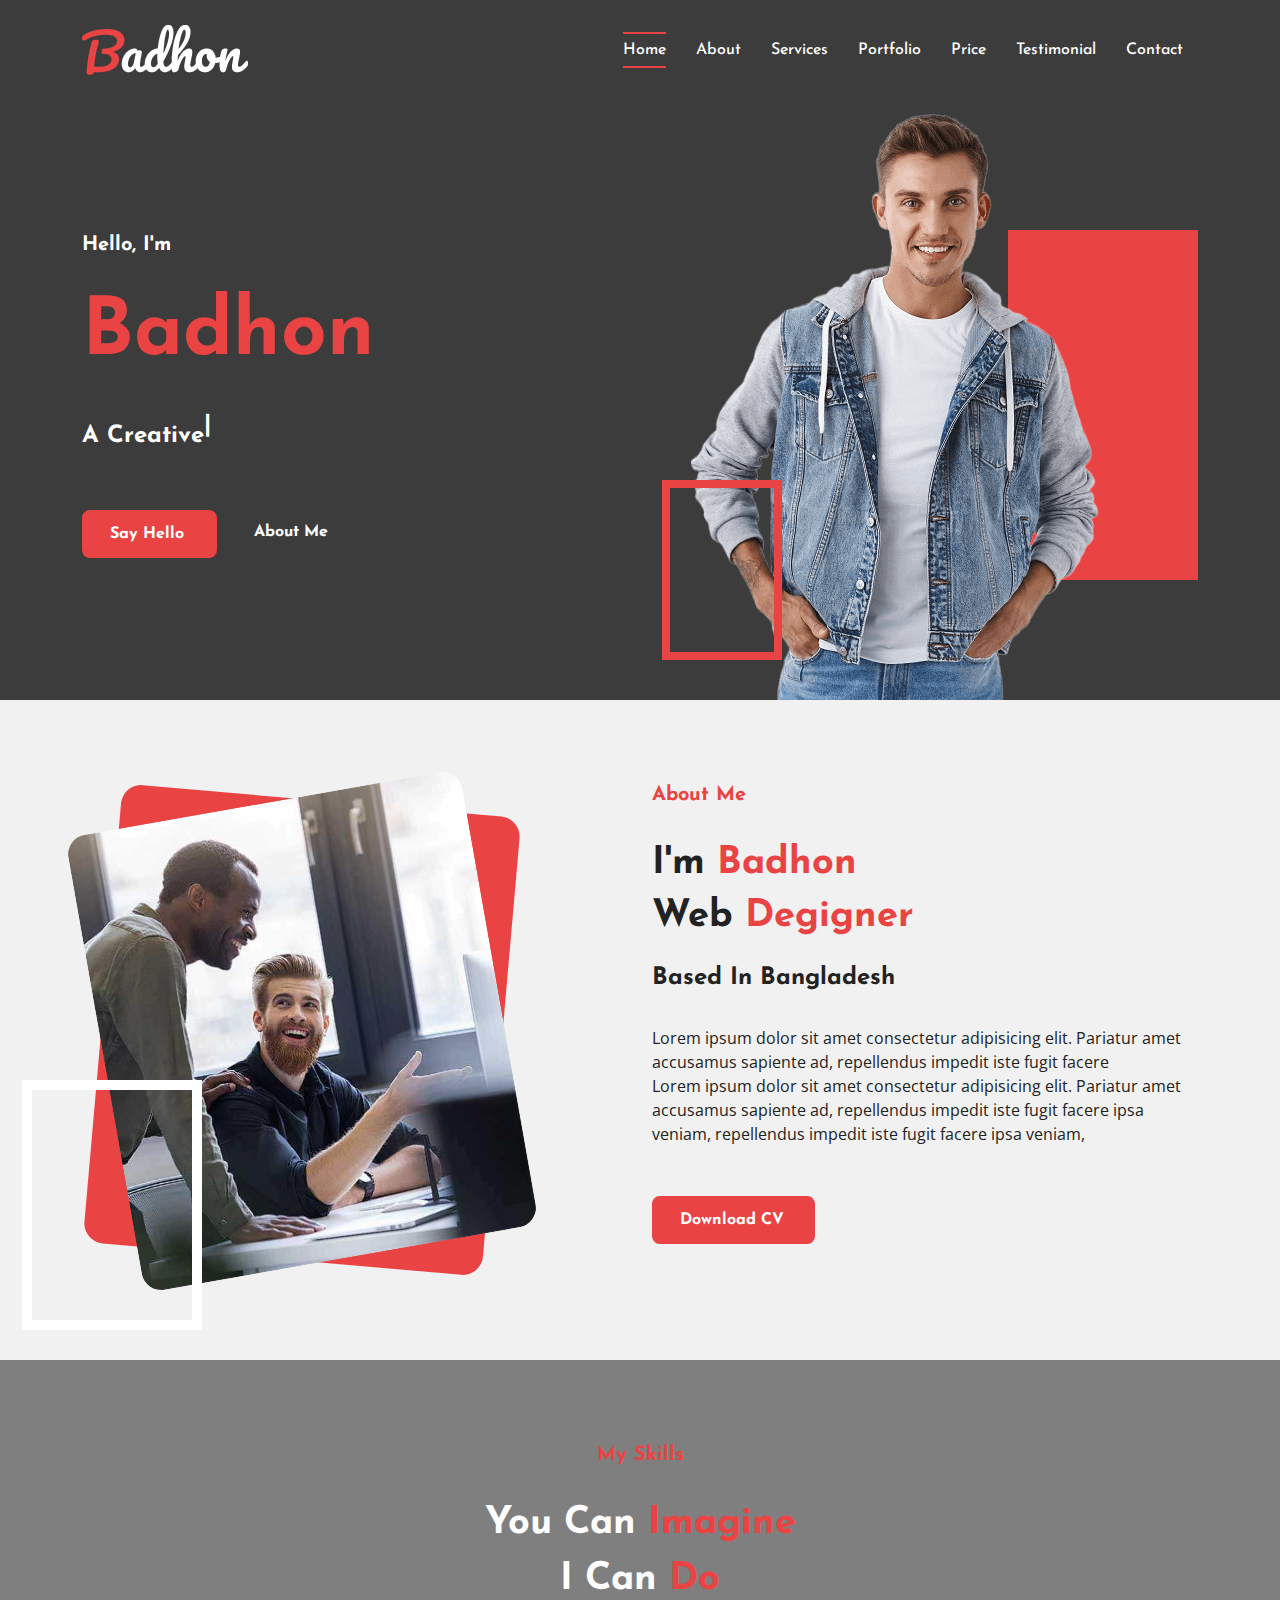
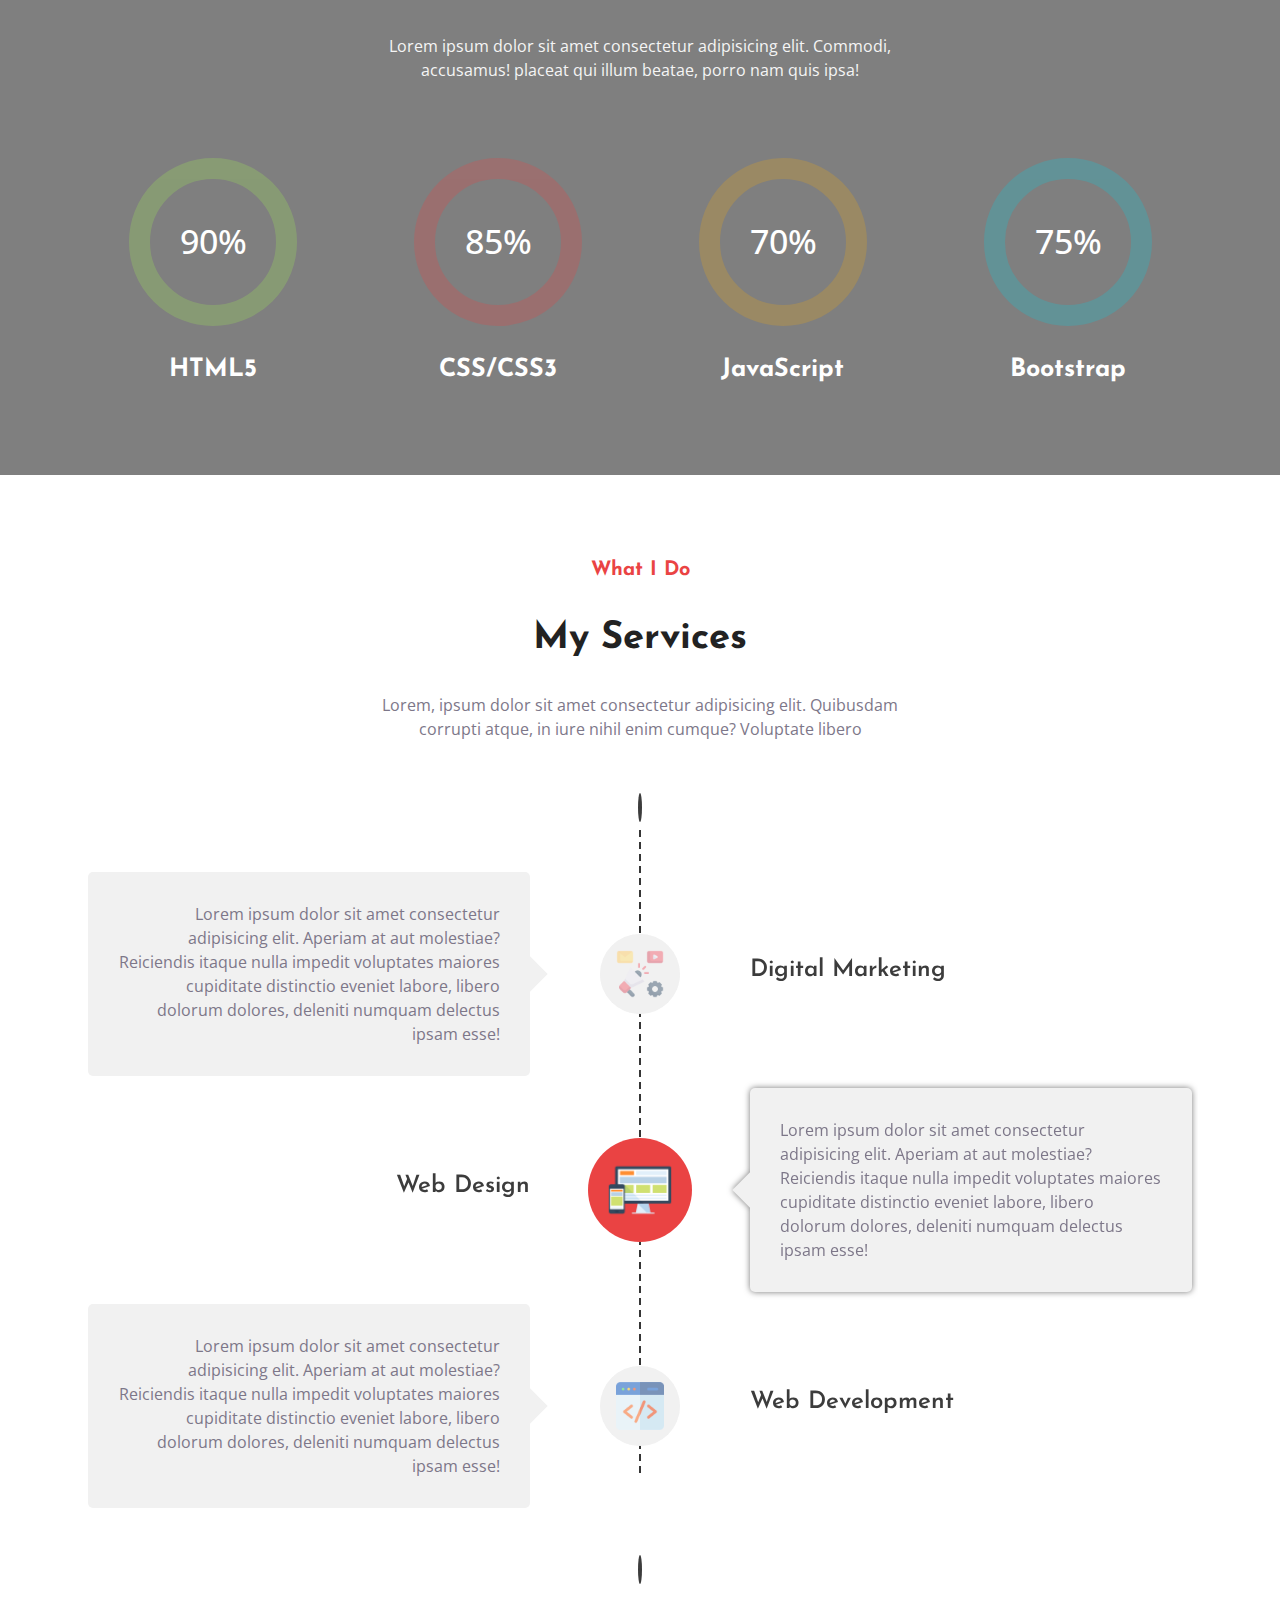
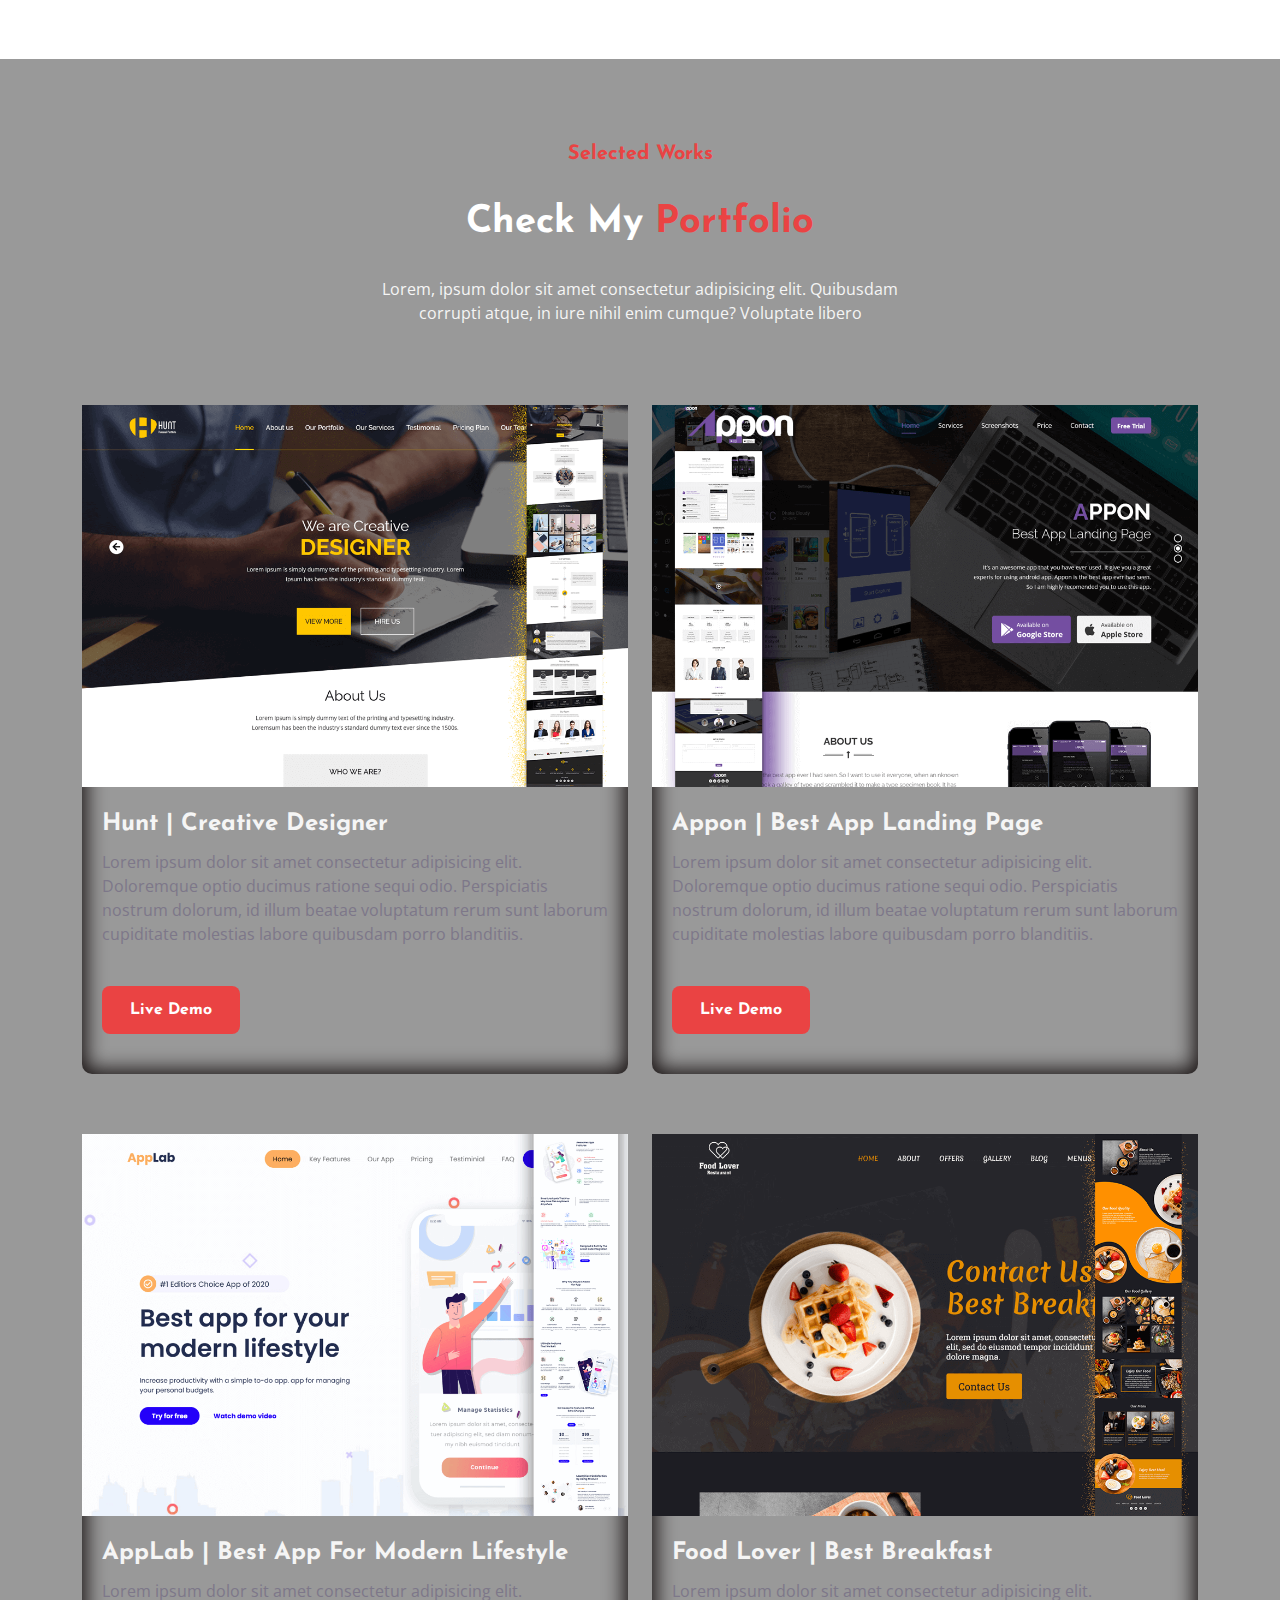
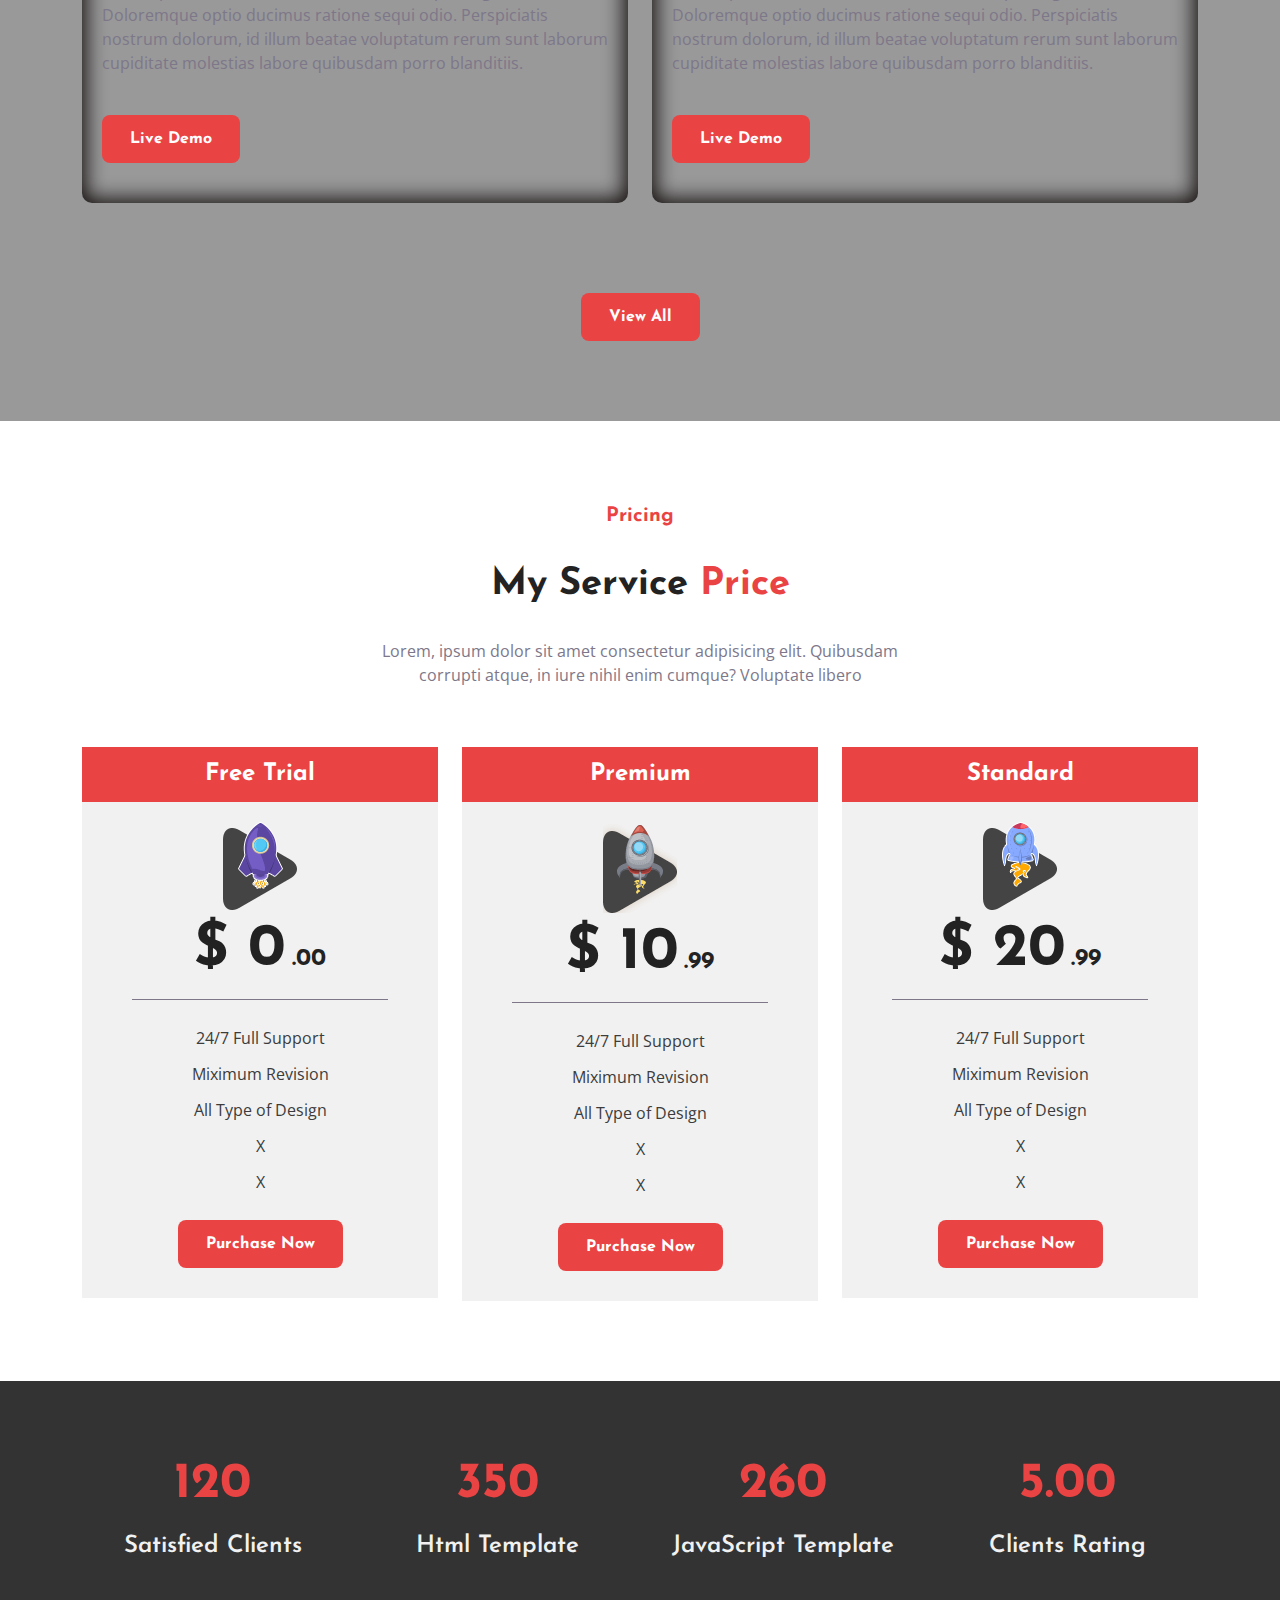
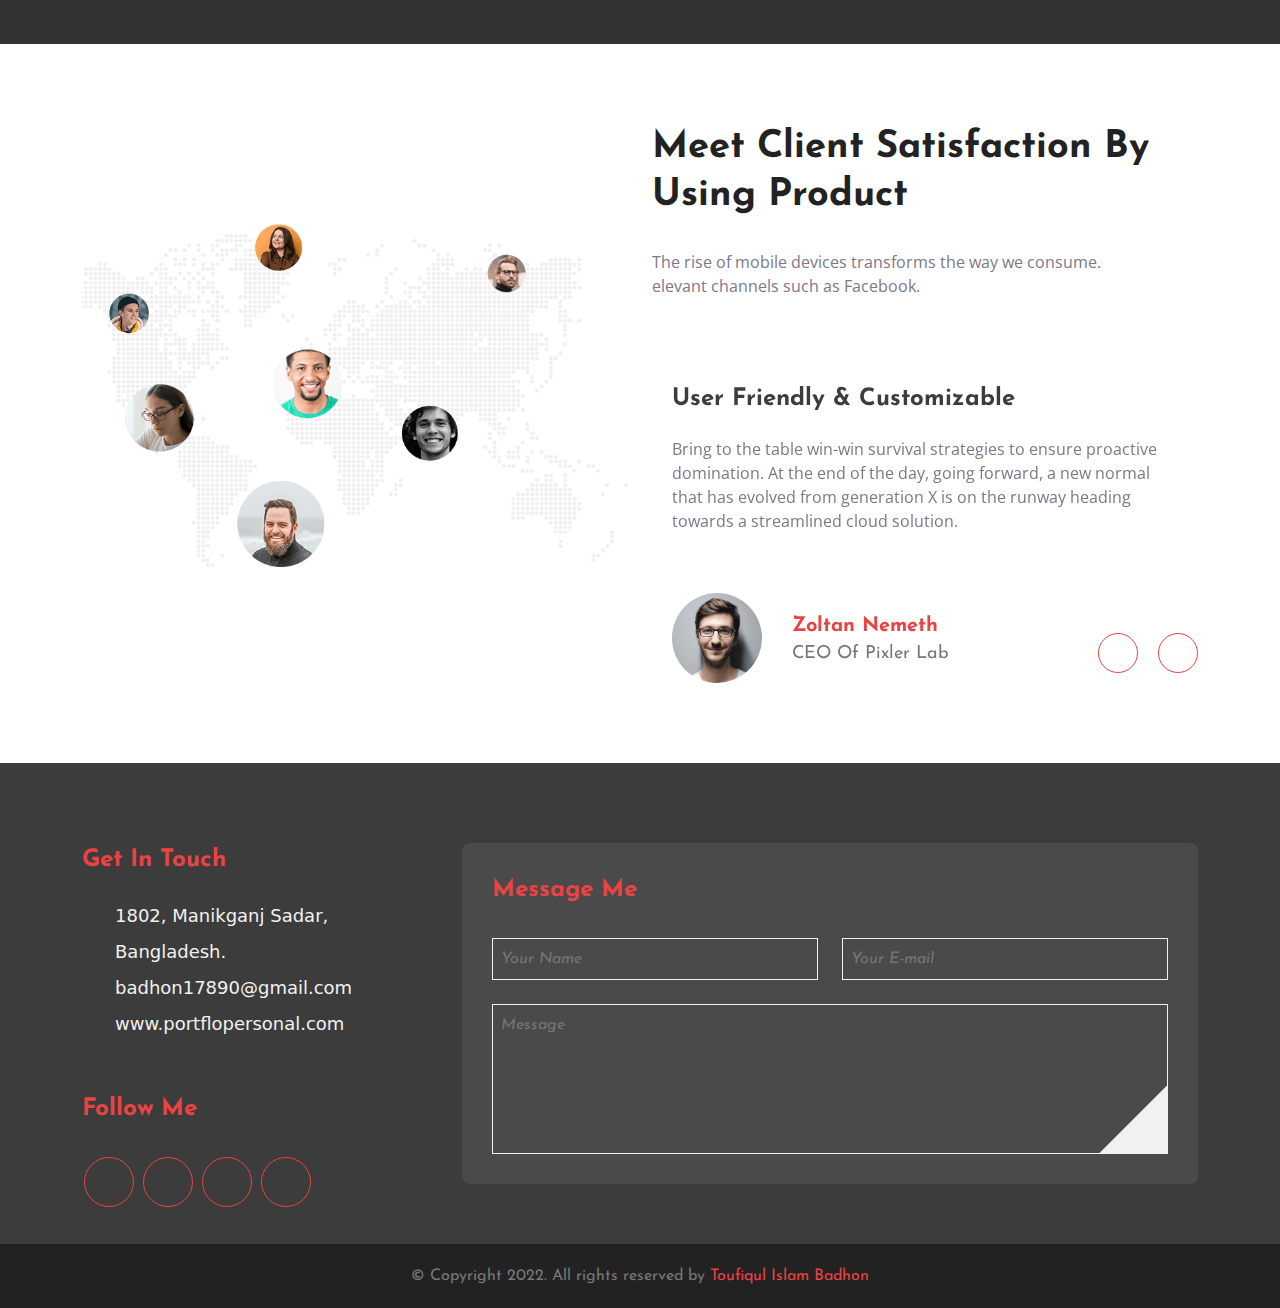
==== commit 15c184b4: "full complete" ====
--- a/index.html
+++ b/index.html
@@ -66,7 +66,7 @@
                 <div class="col-lg-6 col-md-7">
                     <div class="banner_text">
                         <h4>Hello, I'm</h4>
-                        <h1>Aadhon</h1>
+                        <h1>Badhon</h1>
                         <h3>A Creative <span class="typed"></span></h3>
                     </div>
                     <div class="banner_btn common_btn">
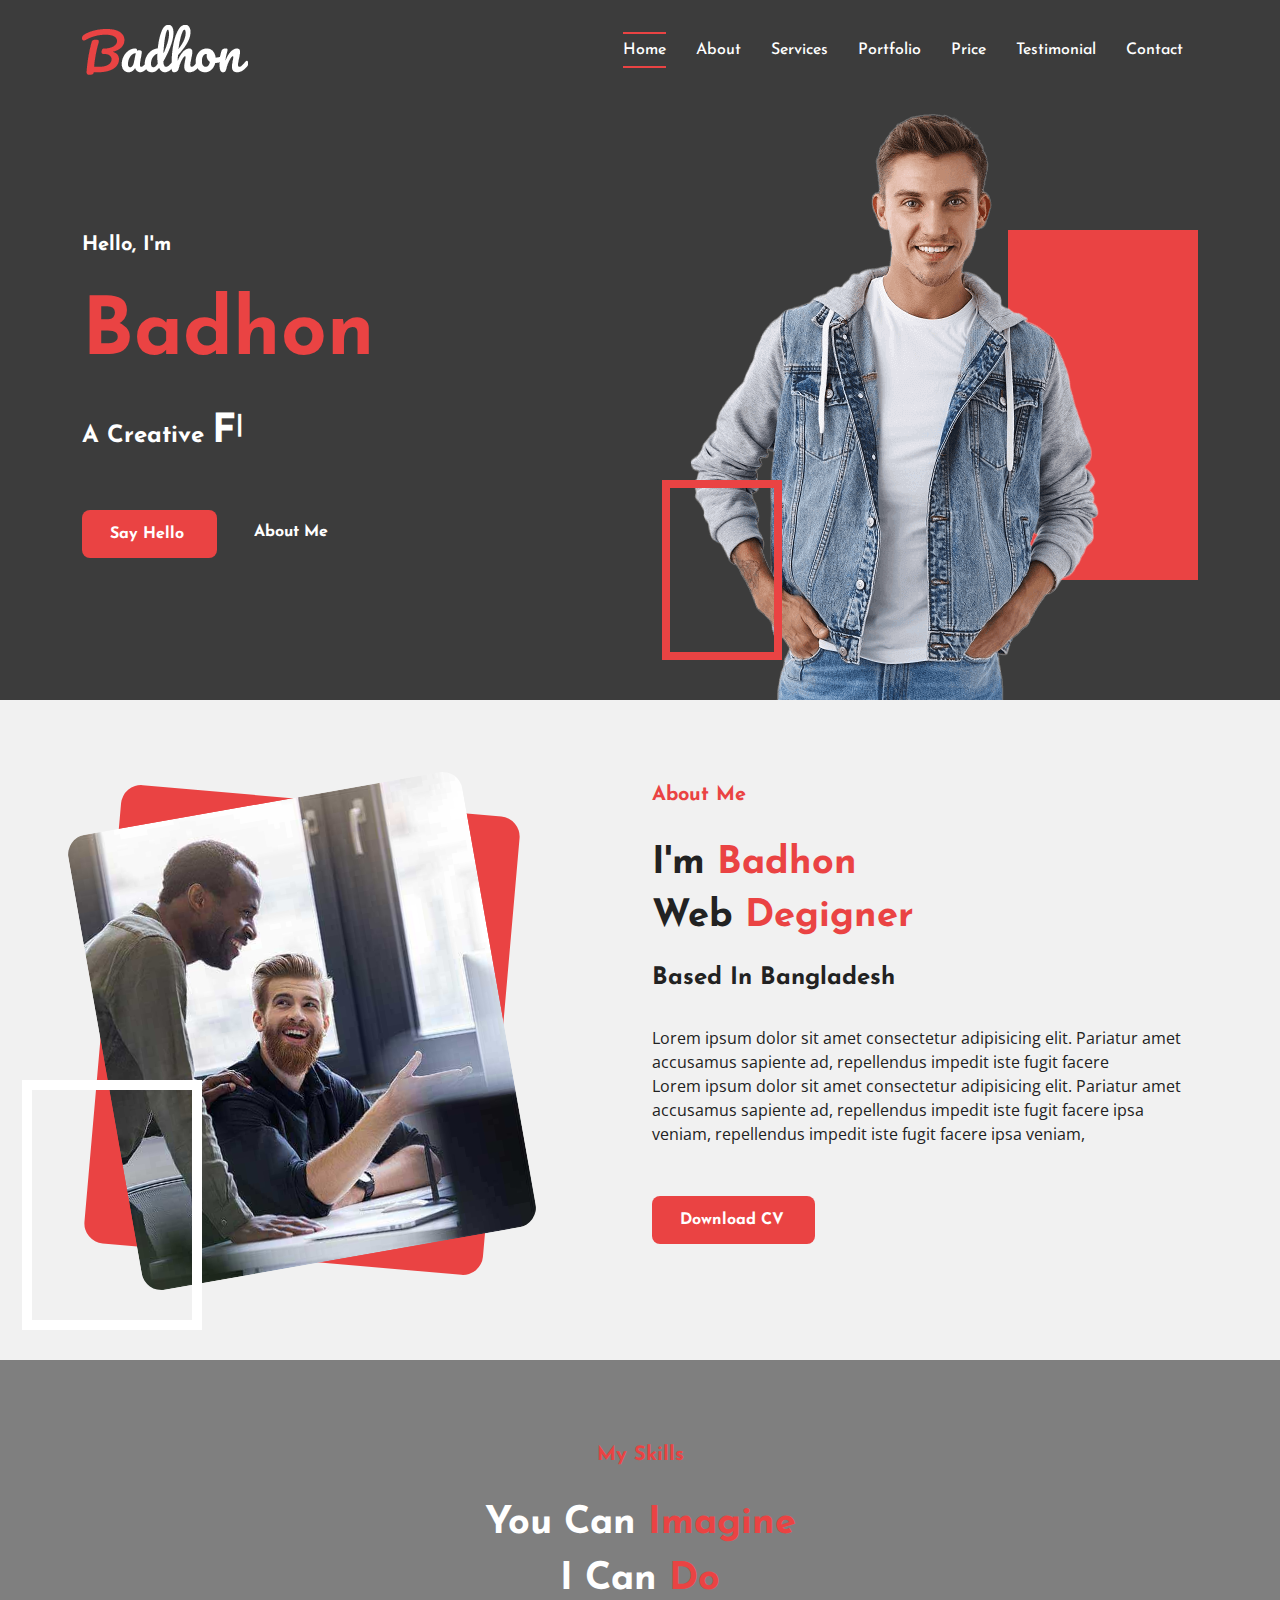
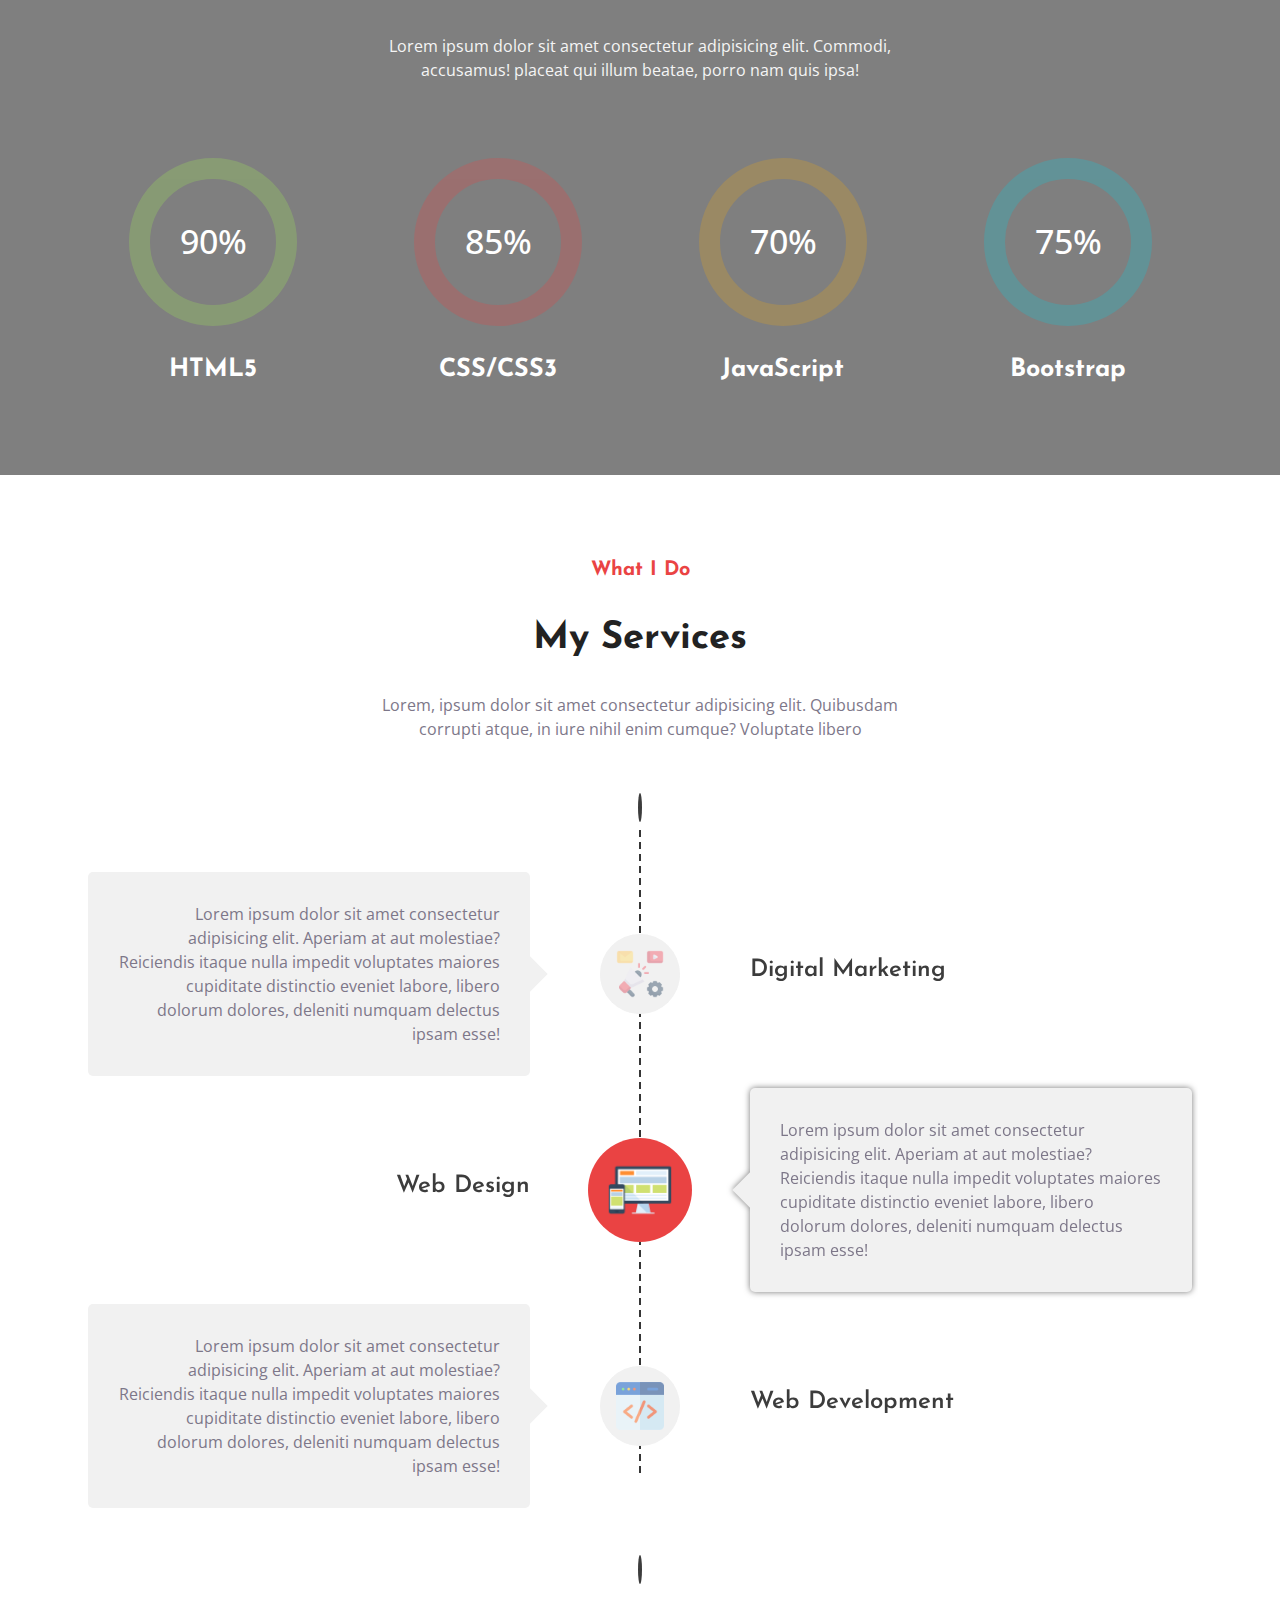
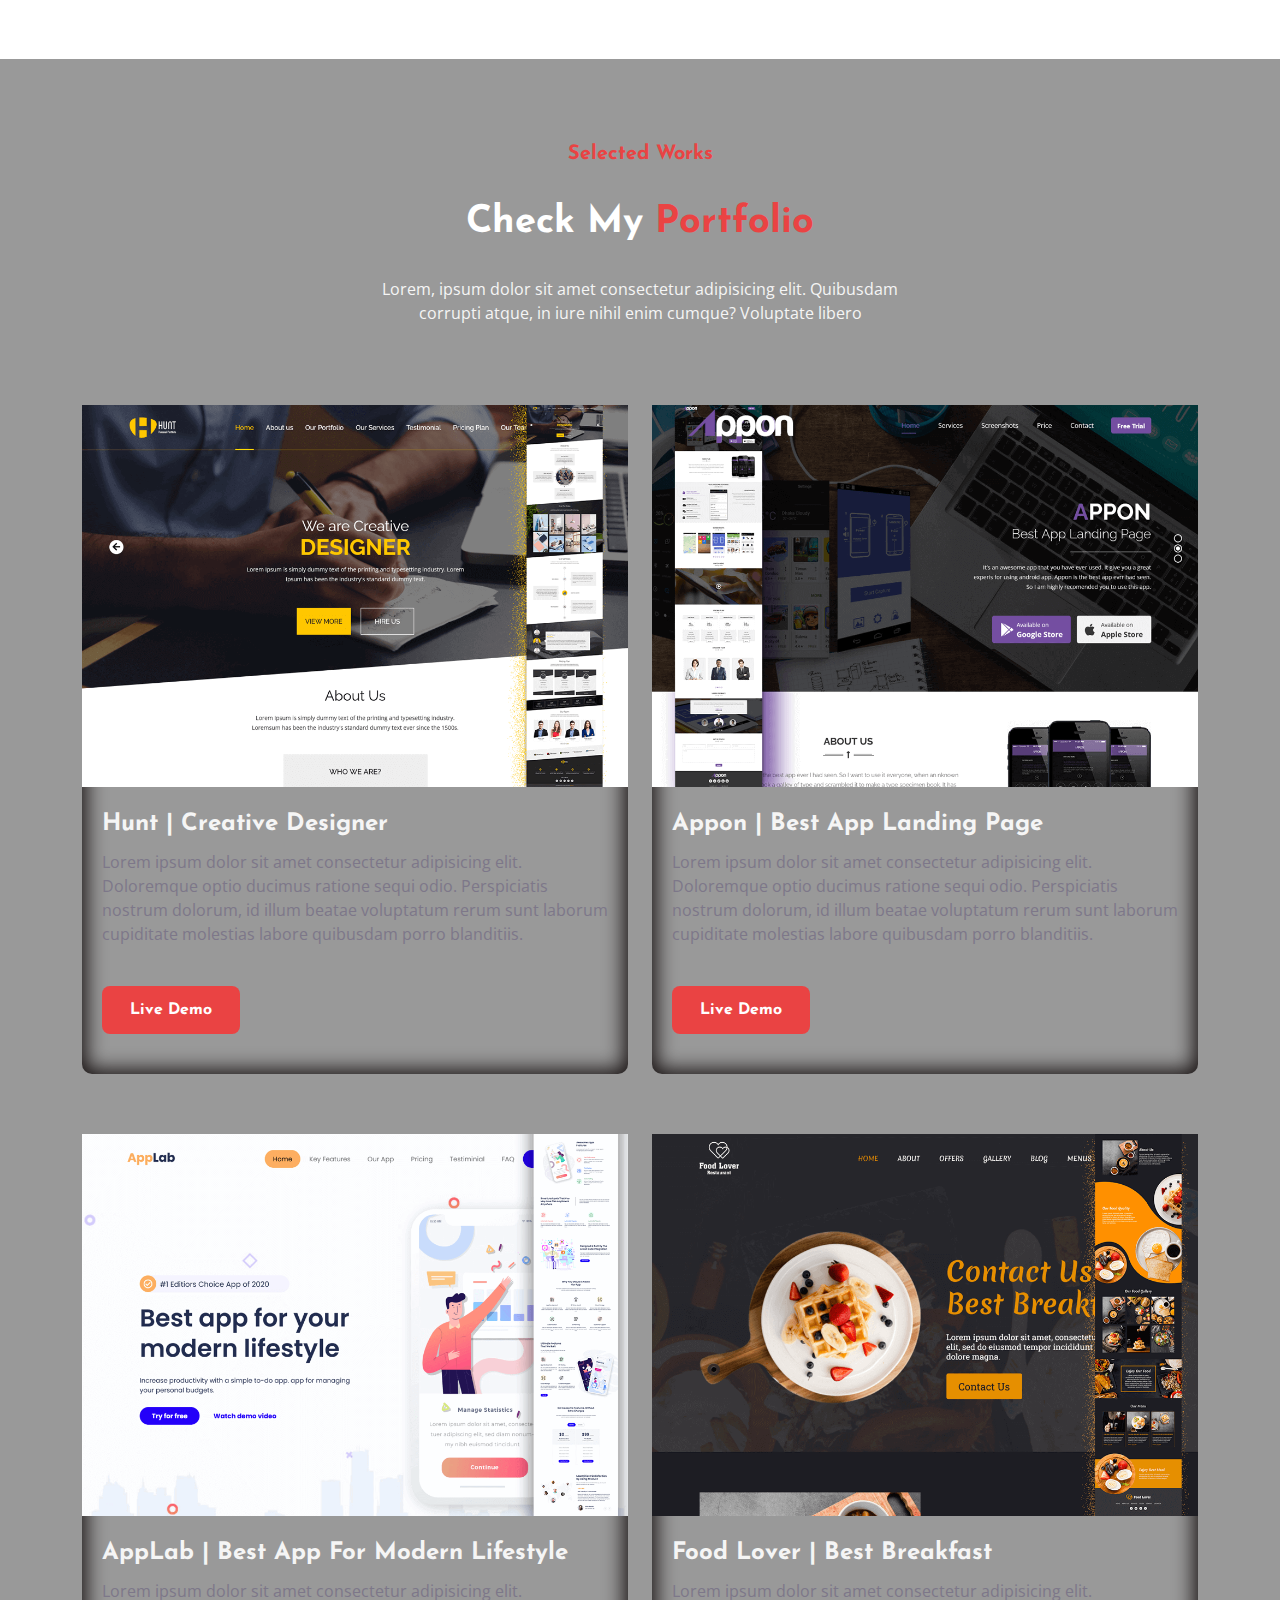
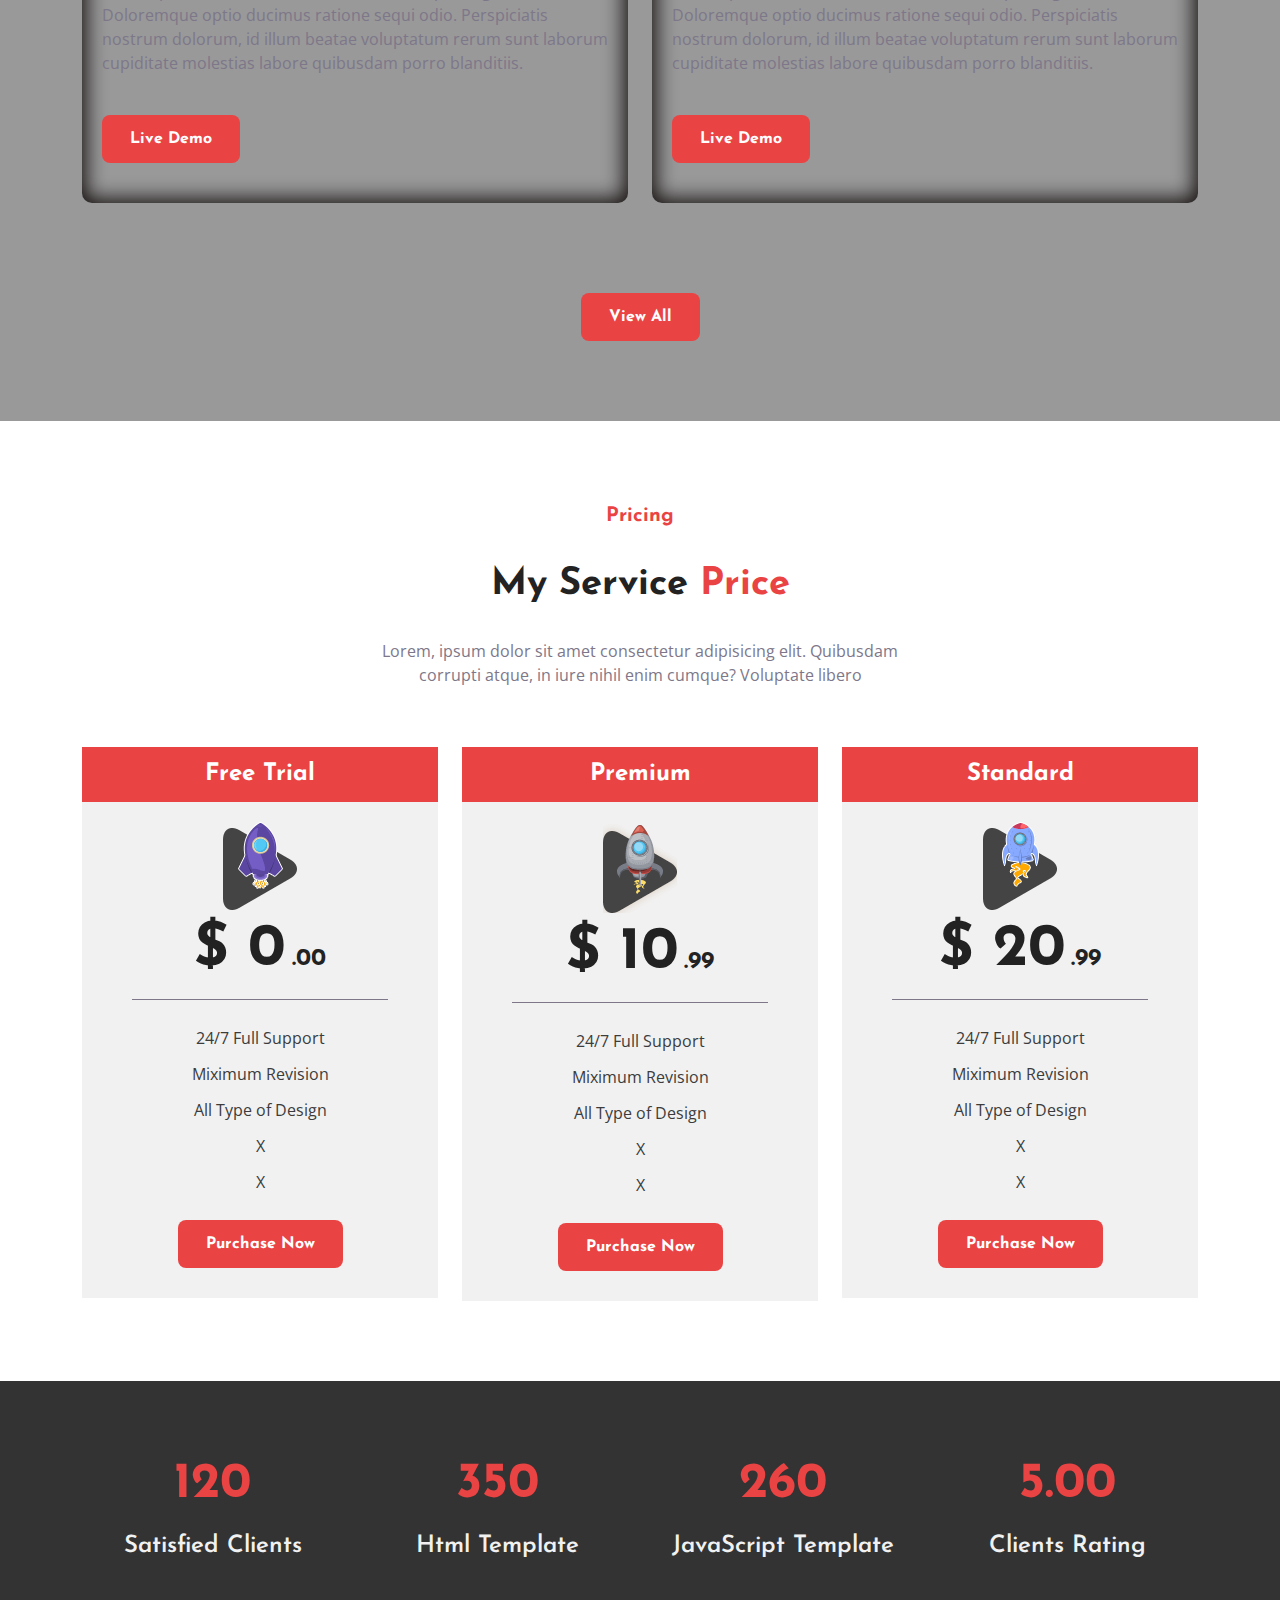
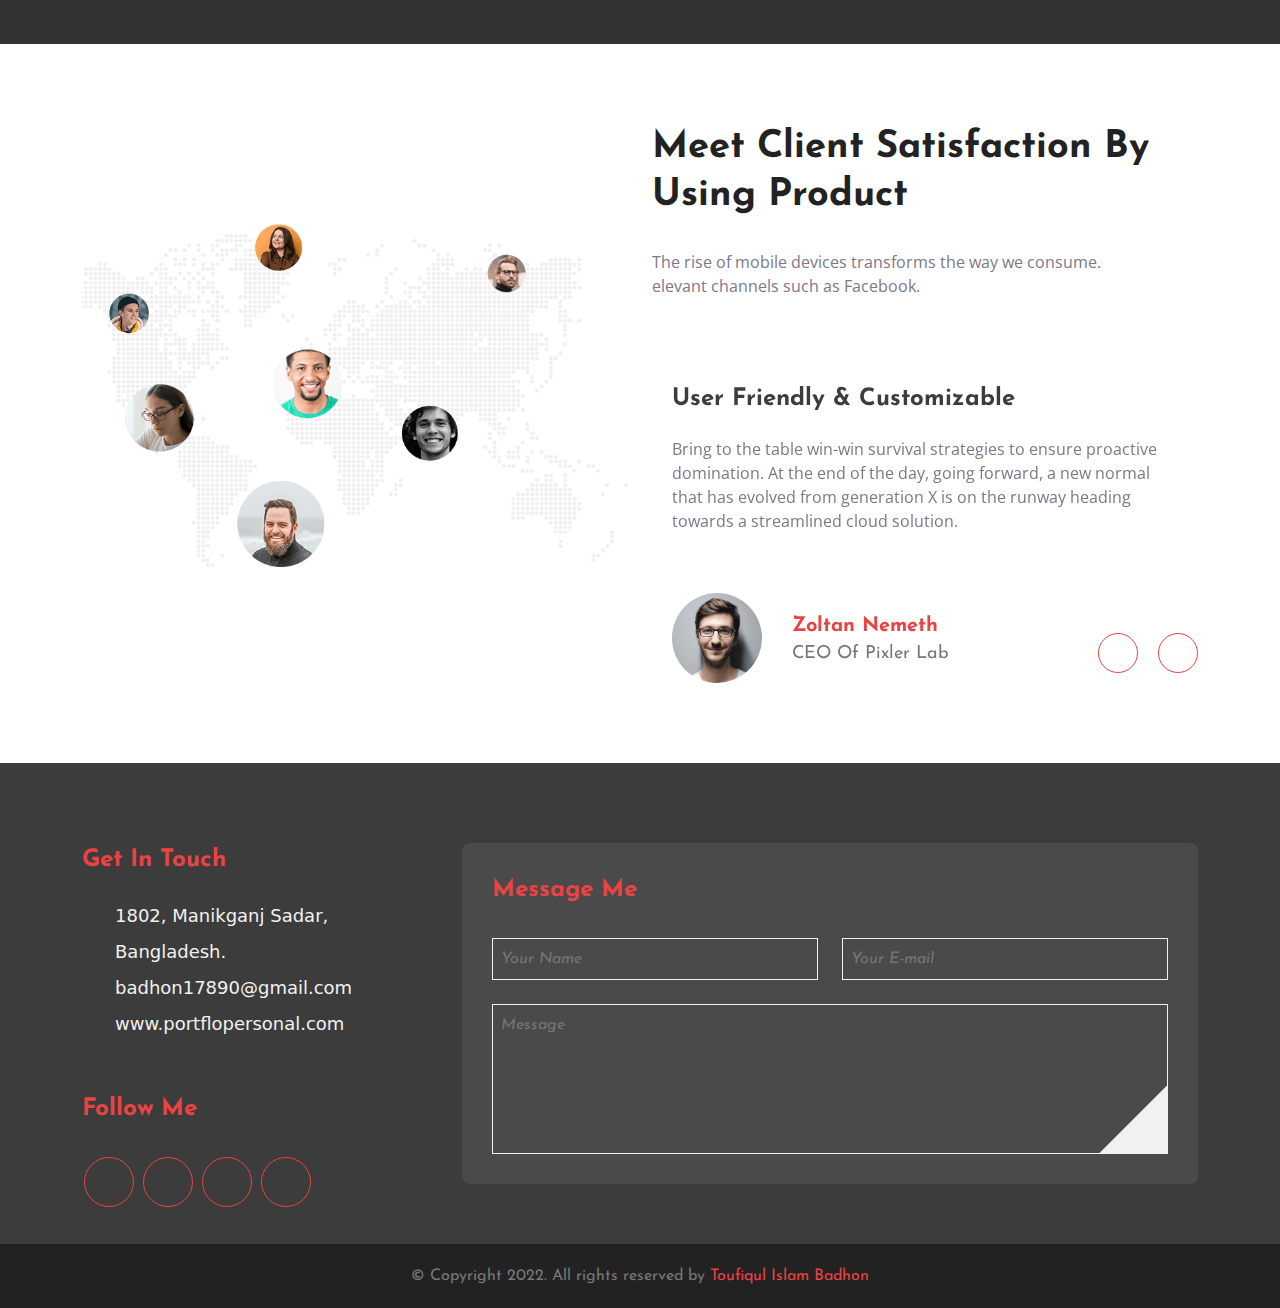
==== commit 33421ba9: "full complete" ====
--- a/index.html
+++ b/index.html
@@ -698,7 +698,7 @@
                                         class="fab fa-facebook-f"></i></a></li>
                             <li><a href="https://twitter.com/iambadhon0" target="_blank"><i
                                         class="fab fa-twitter"></i></a></li>
-                            <li><a href="https://linkedin.com/in/iambadhon0/" target="_blank"><i
+                            <li><a href="https://linkedin.com/in/iambadhon/" target="_blank"><i
                                         class="fab fa-linkedin-in"></i></a></li>
                             <li><a href="https://github.com/iambadhon" target="_blank"><i class="fab fa-github"></i></a>
                             </li>
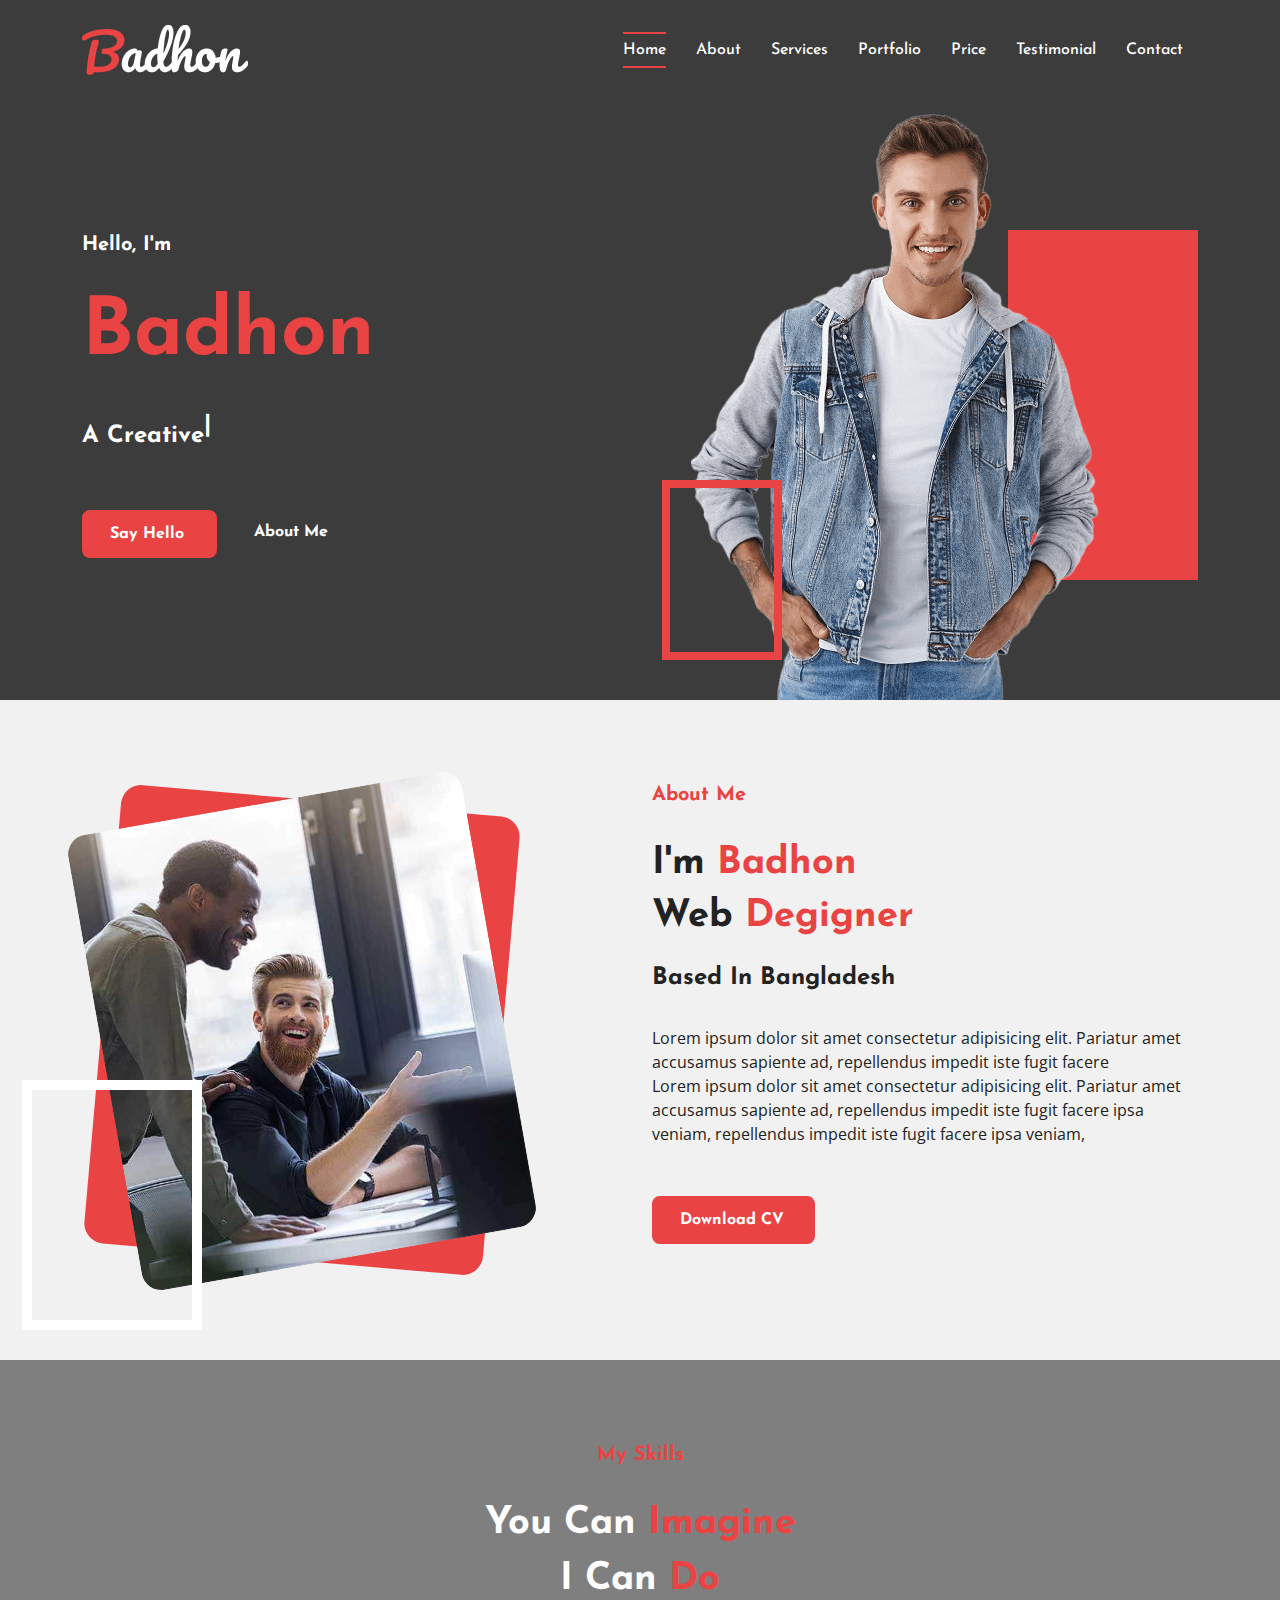
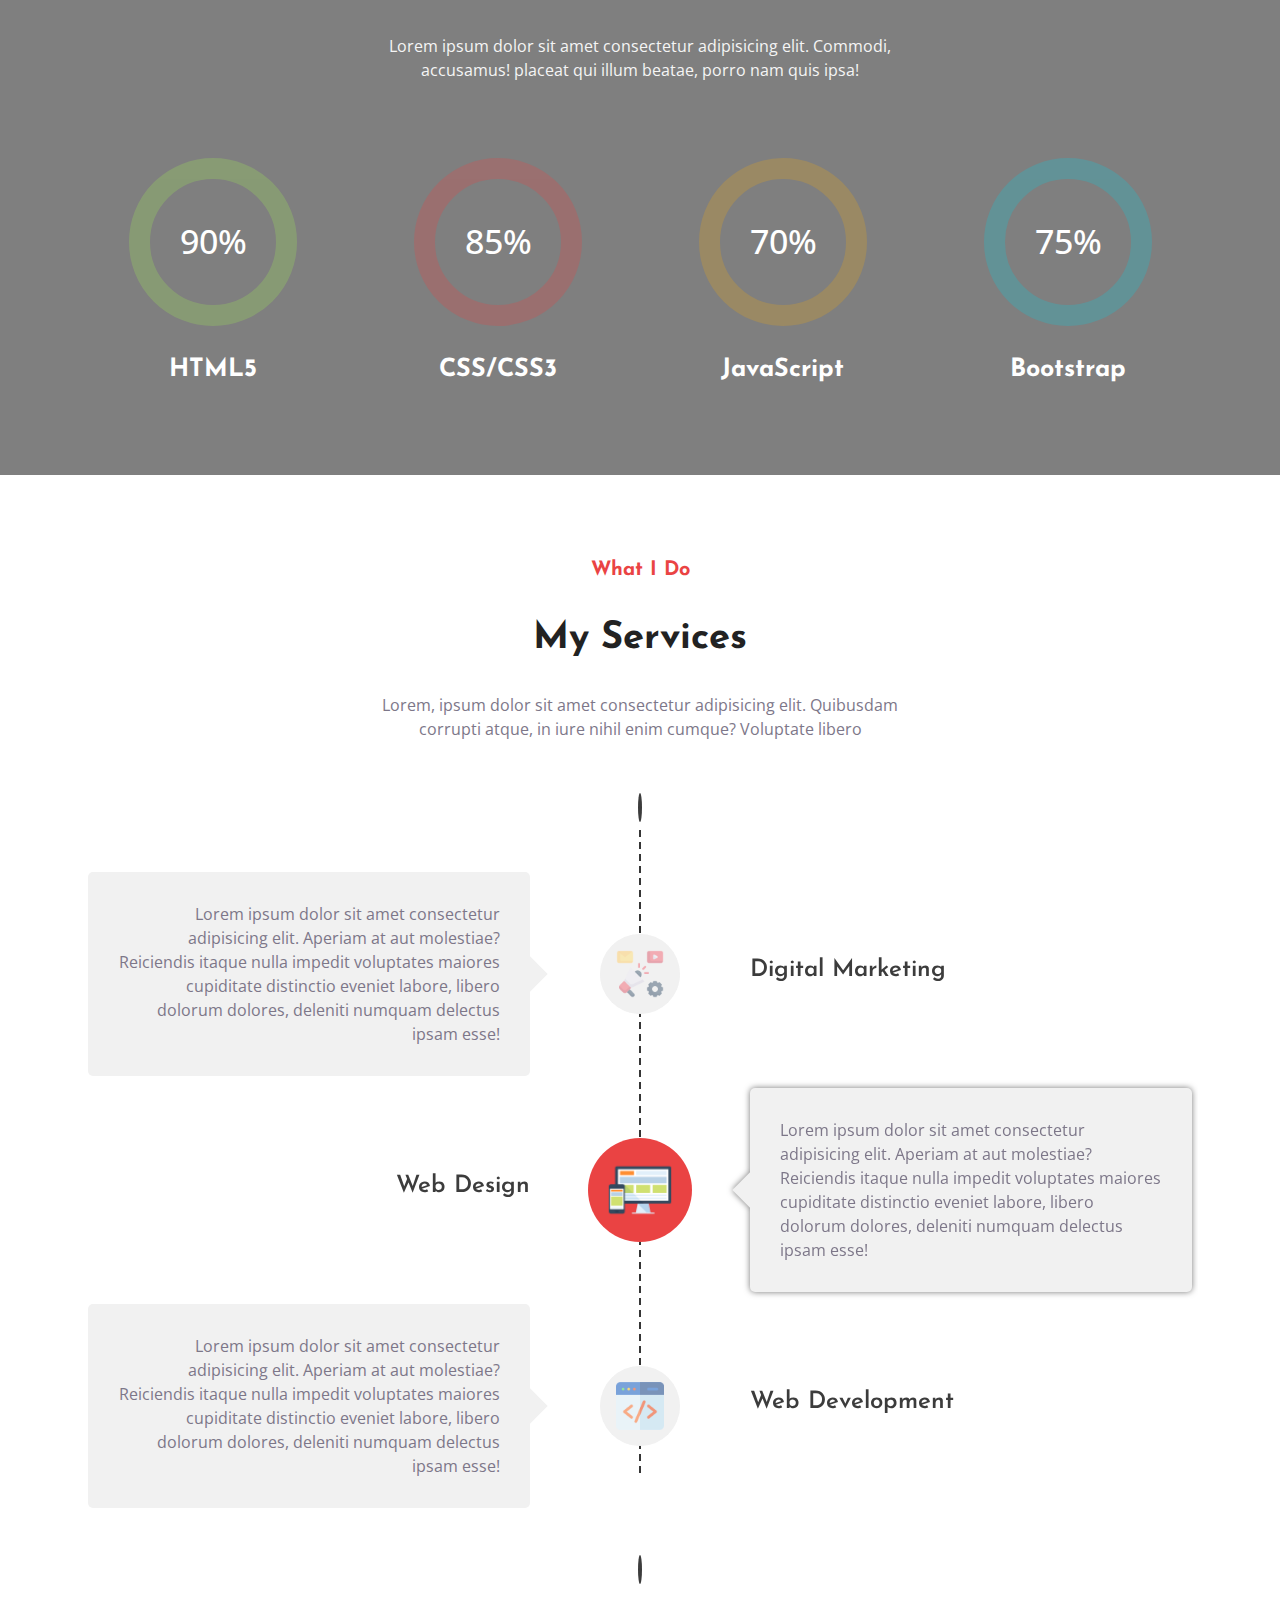
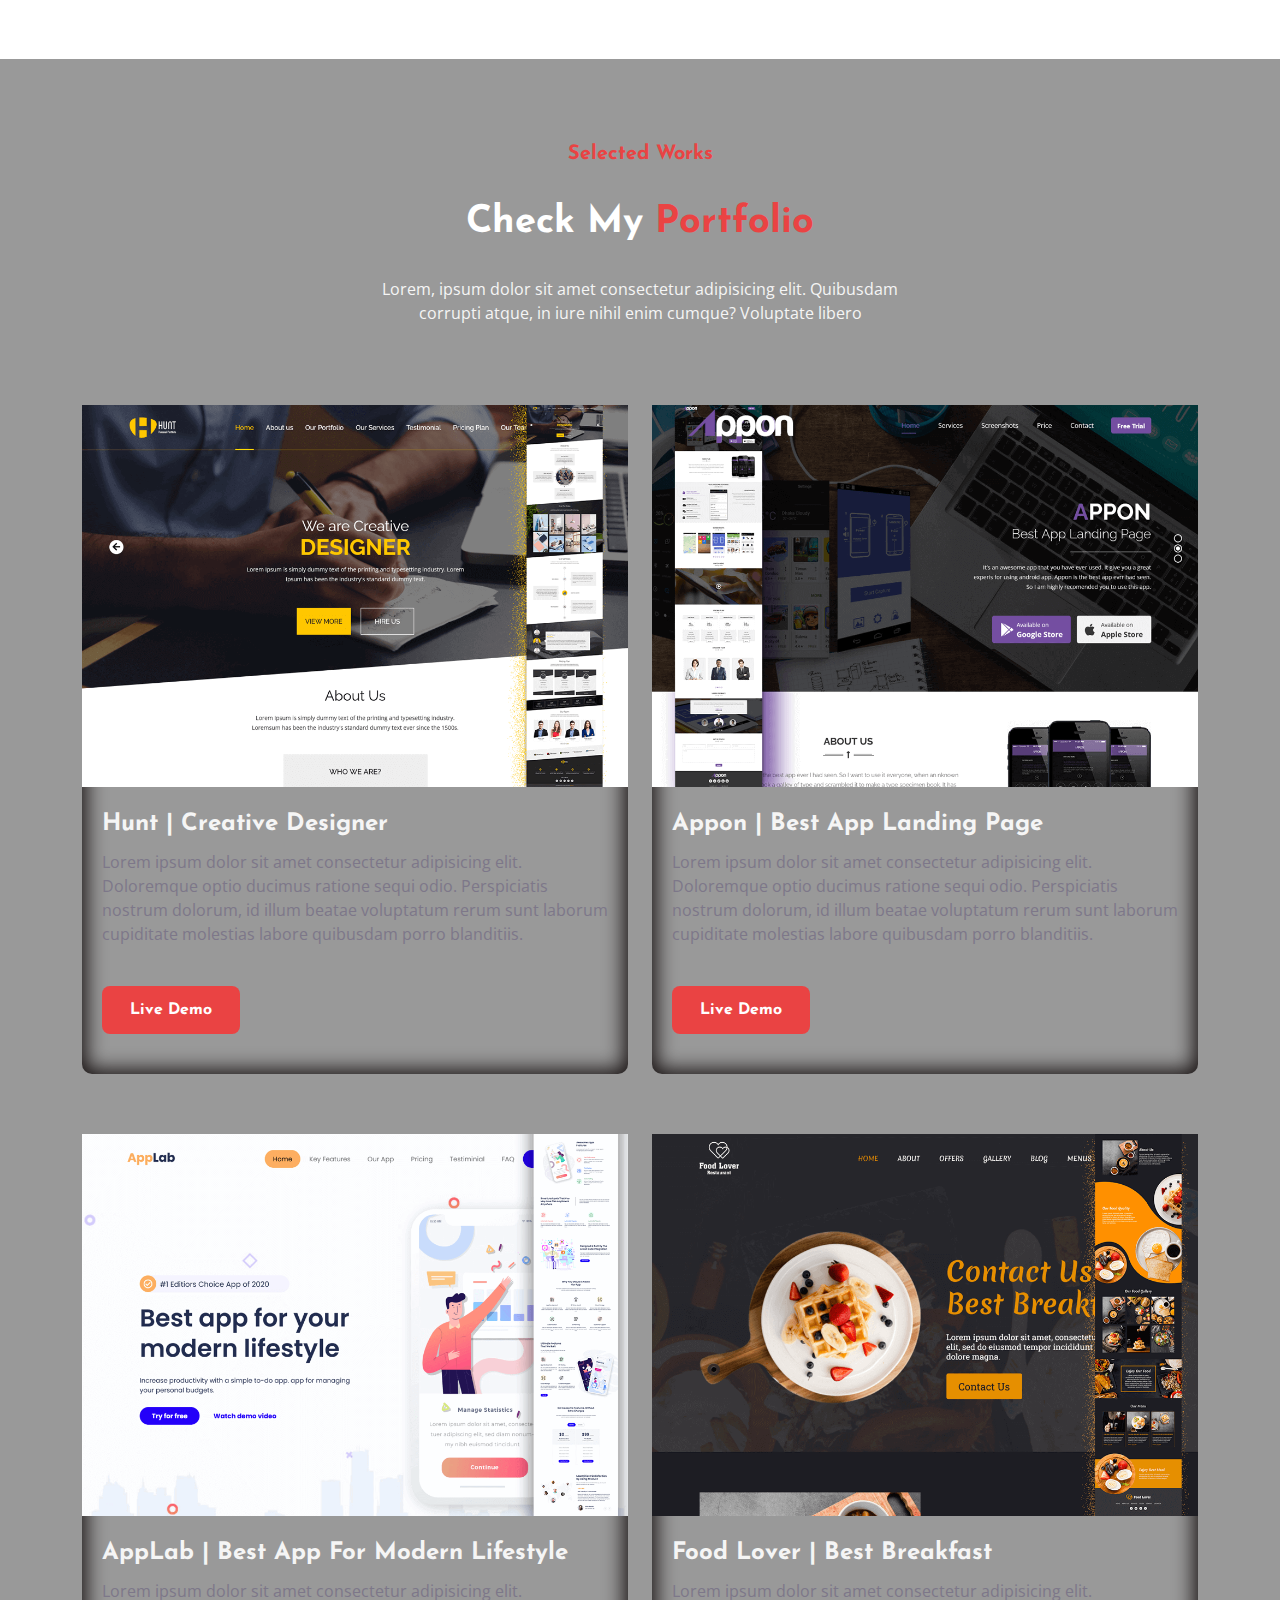
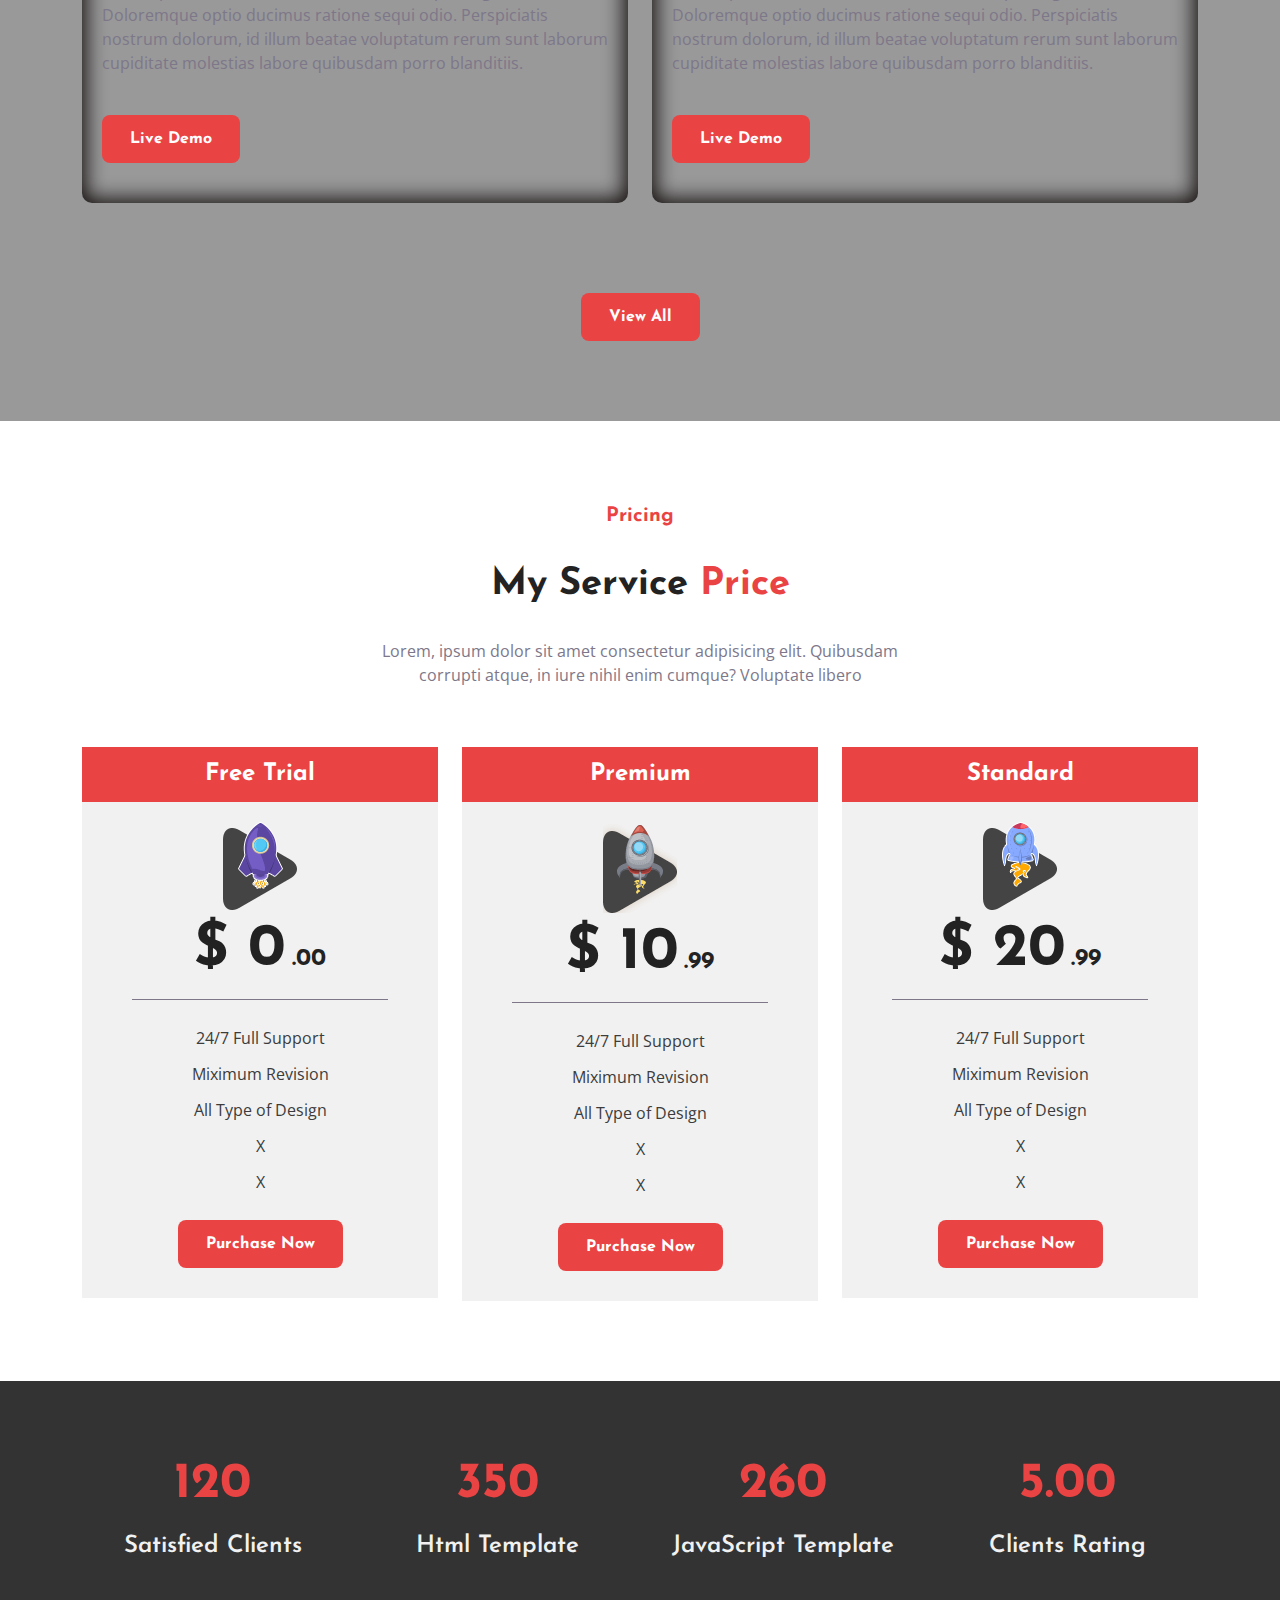
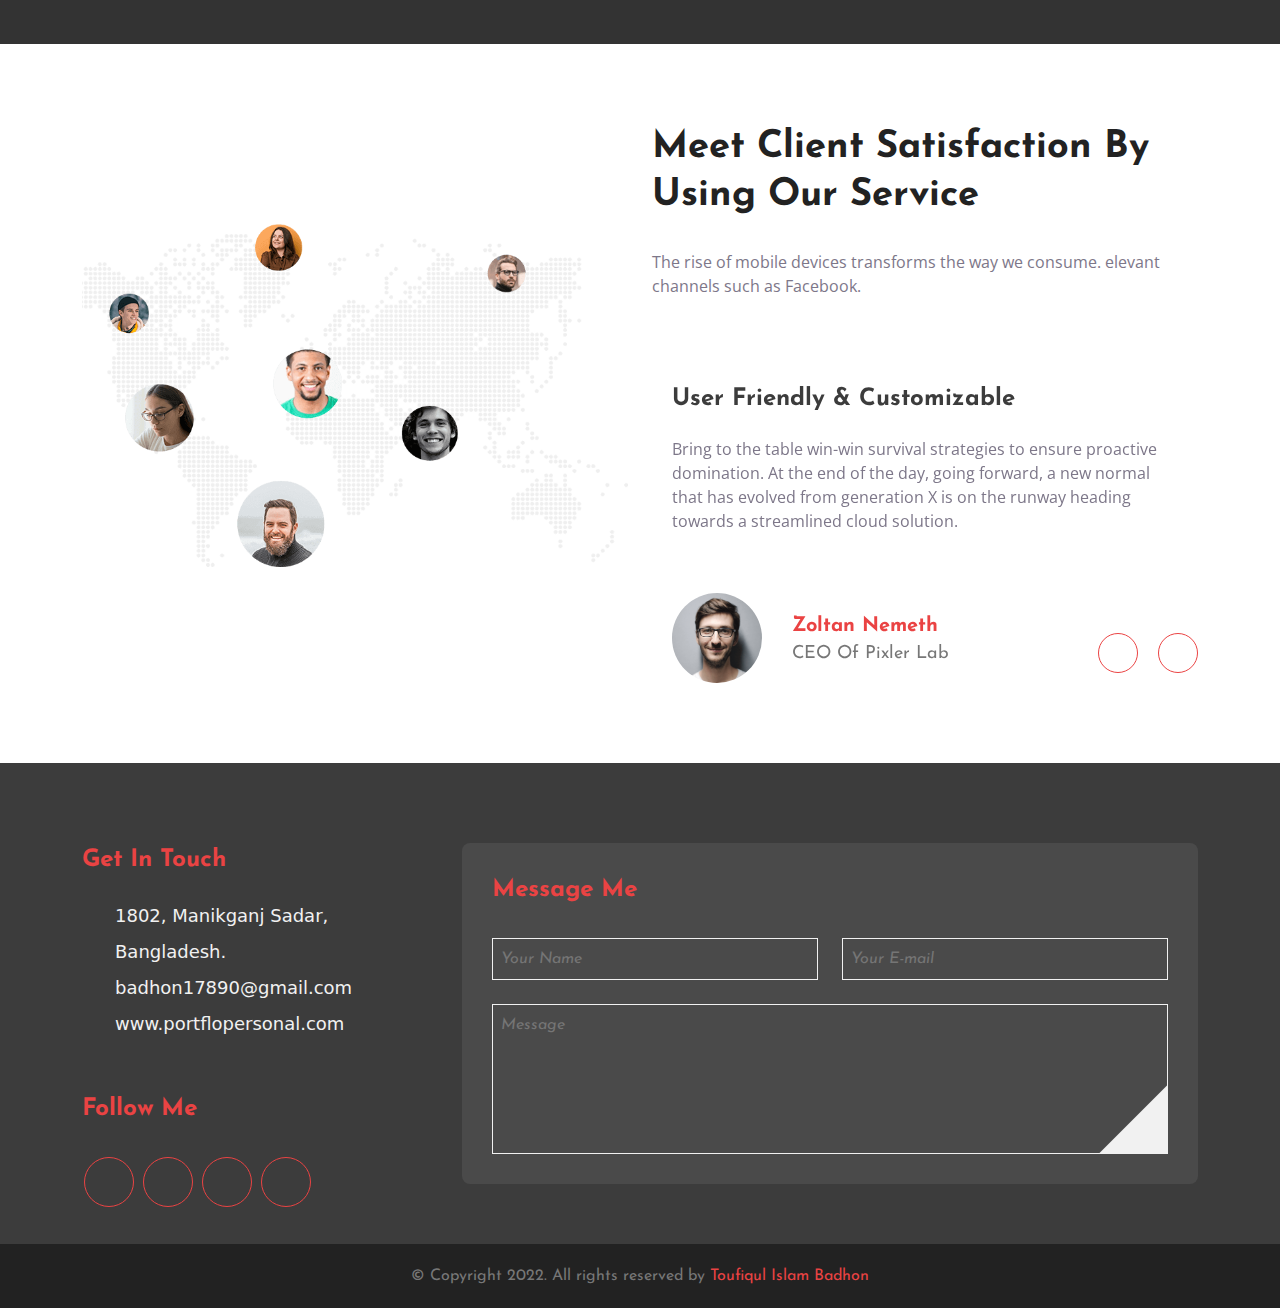
==== commit 136a684b: "full complete" ====
--- a/index.html
+++ b/index.html
@@ -559,16 +559,12 @@
                 </div>
                 <div class="col-lg-6">
                     <div class="testimonial_main">
-                        <div class="row">
-                            <div class="col-lg-11 col-md-10 center_align">
-                                <div class="testimonial_tittle">
-                                    <h2>Meet Client Satisfaction by using product</h2>
-                                    <p>The rise of mobile devices transforms the way we consume. elevant
-                                        channels such as
-                                        Facebook.
-                                    </p>
-                                </div>
-                            </div>
+                        <div class="testimonial_tittle">
+                            <h2>Meet Client Satisfaction by using our service</h2>
+                            <p>The rise of mobile devices transforms the way we consume. elevant
+                                channels such as
+                                Facebook.
+                            </p>
                         </div>
 
                         <div class="testimonial_prev">
